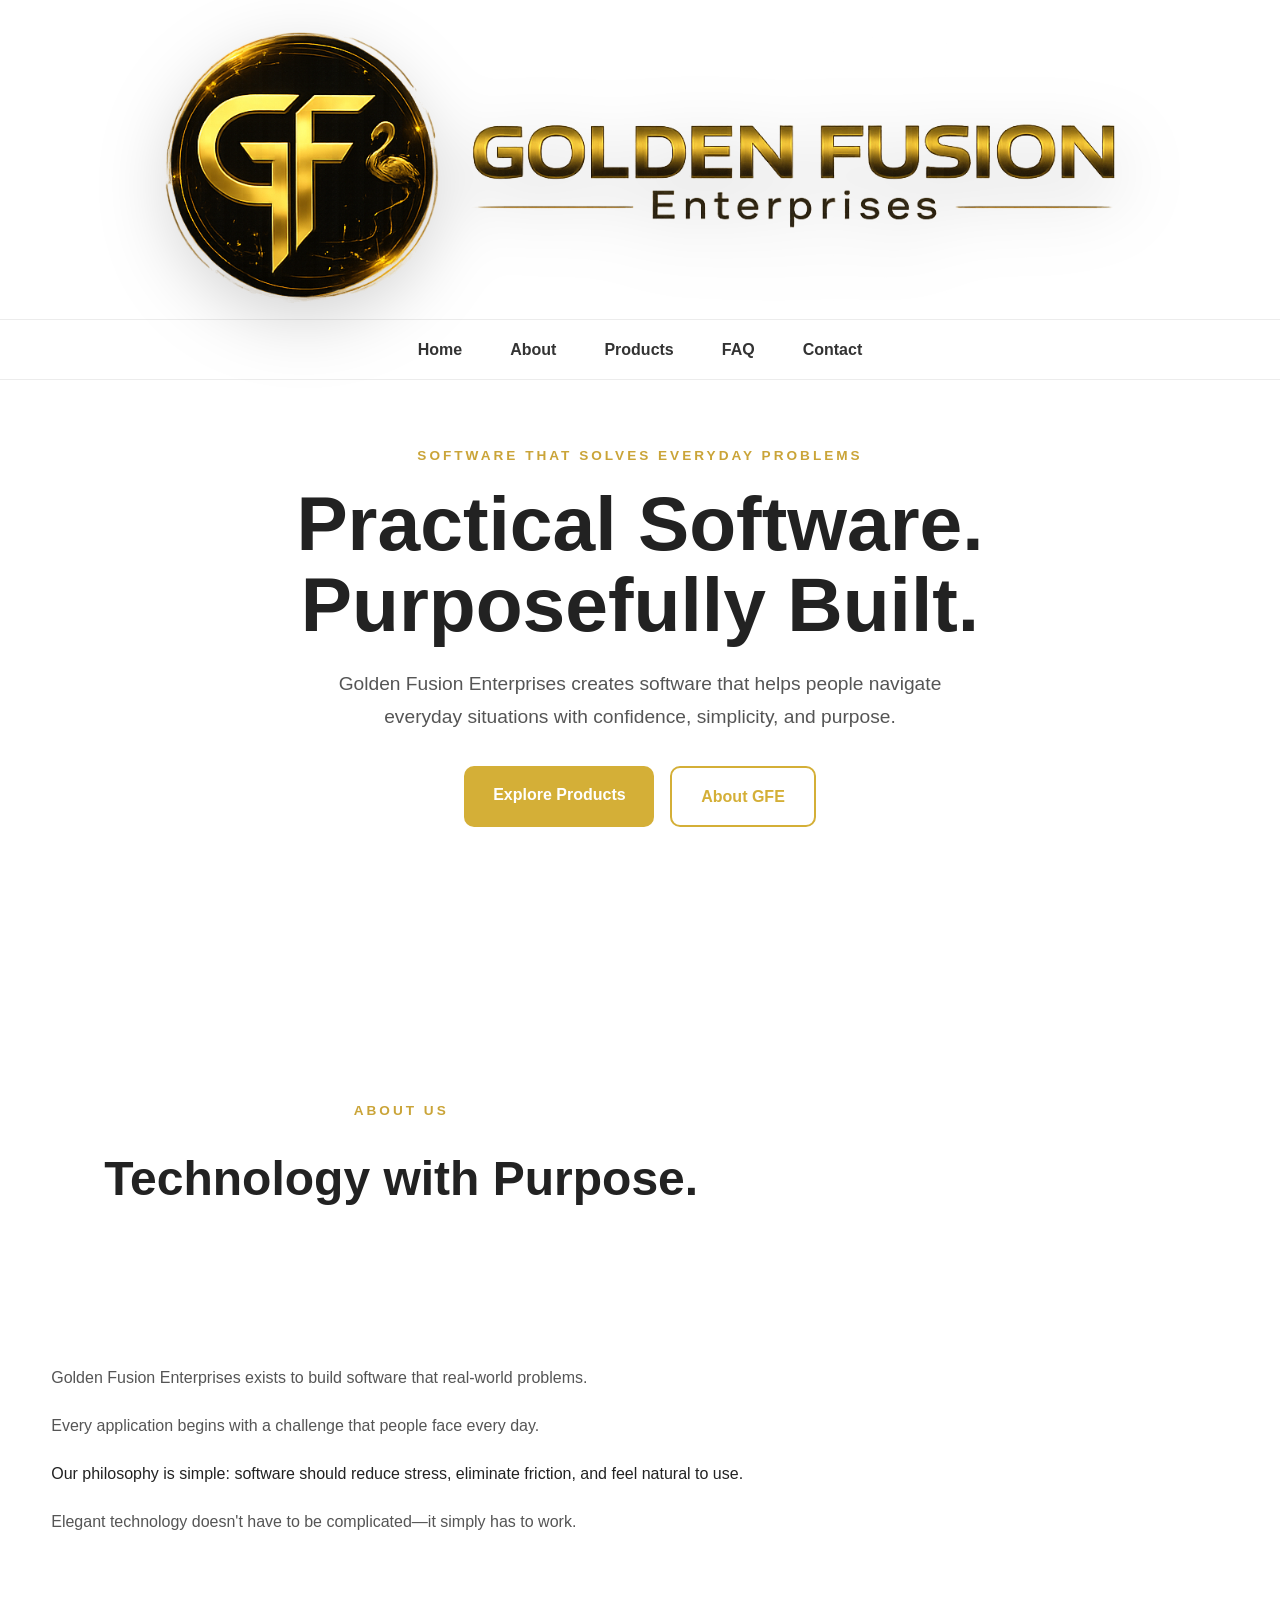
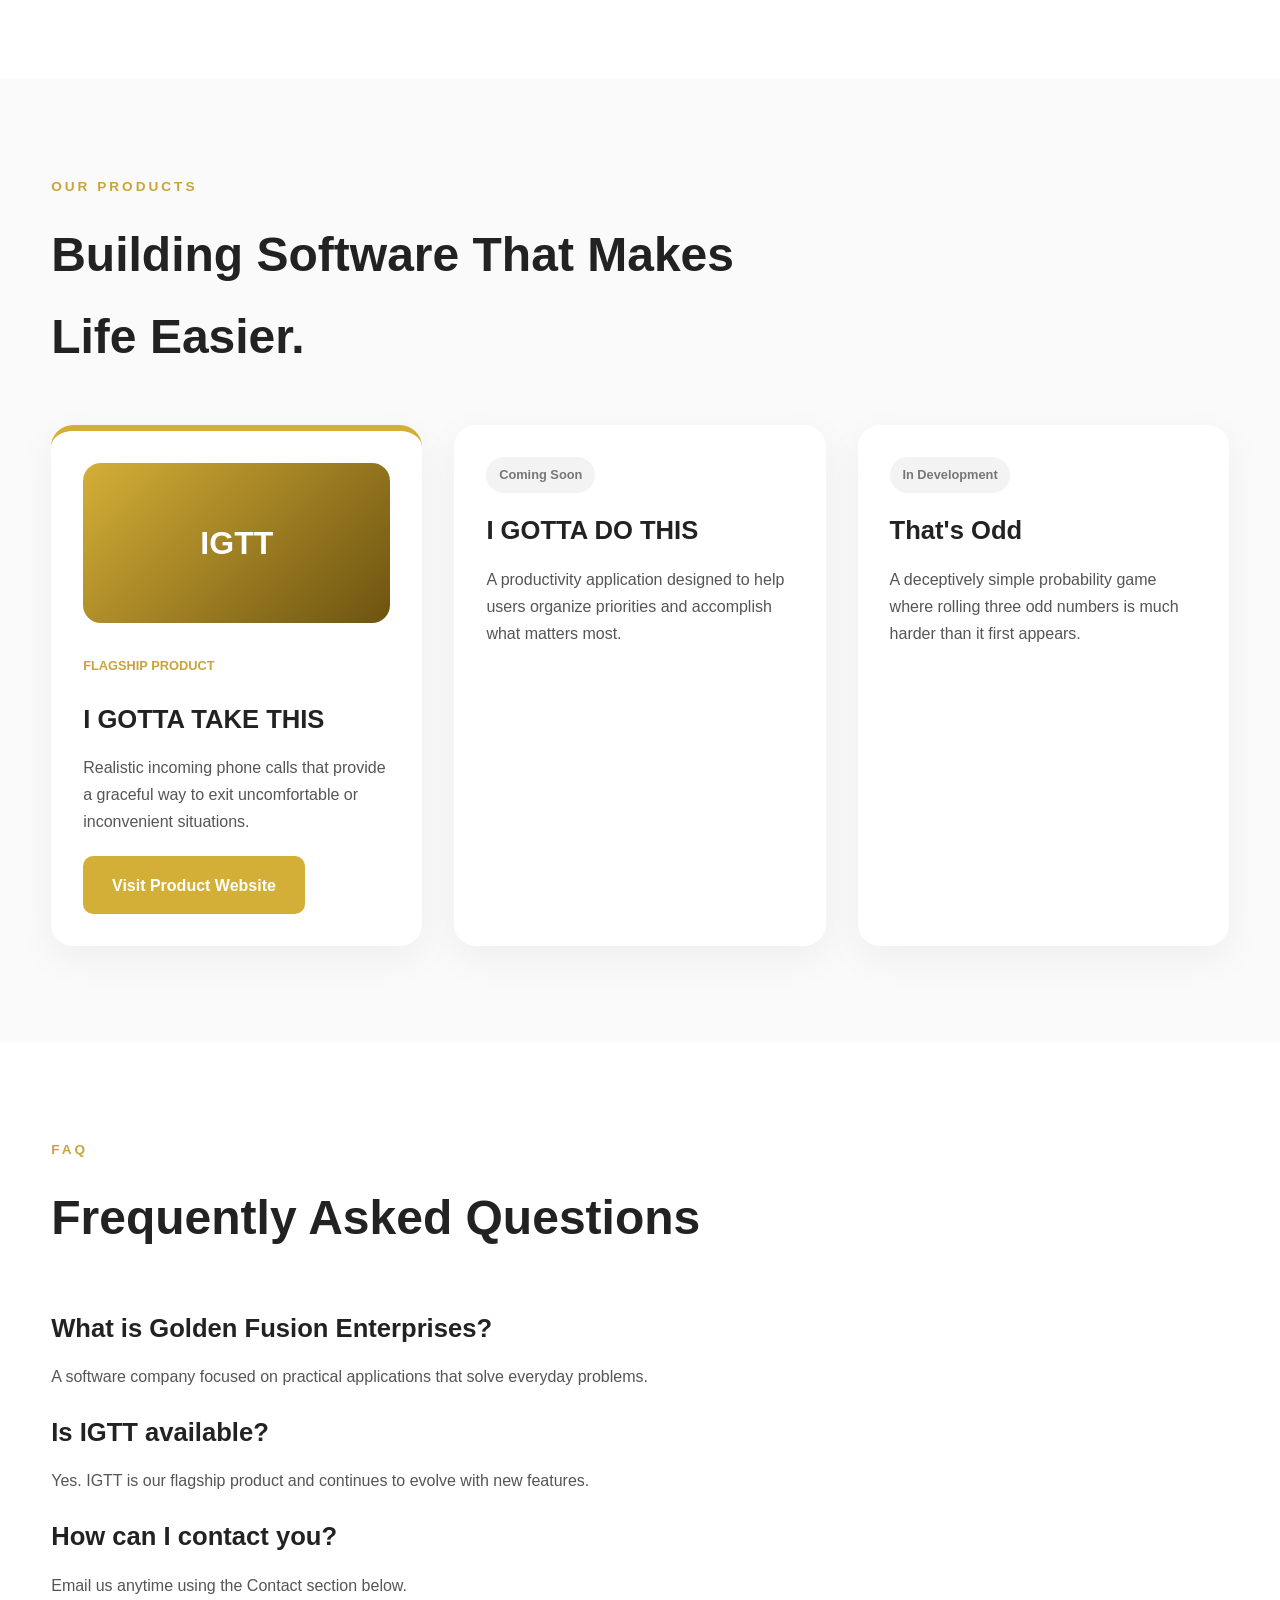
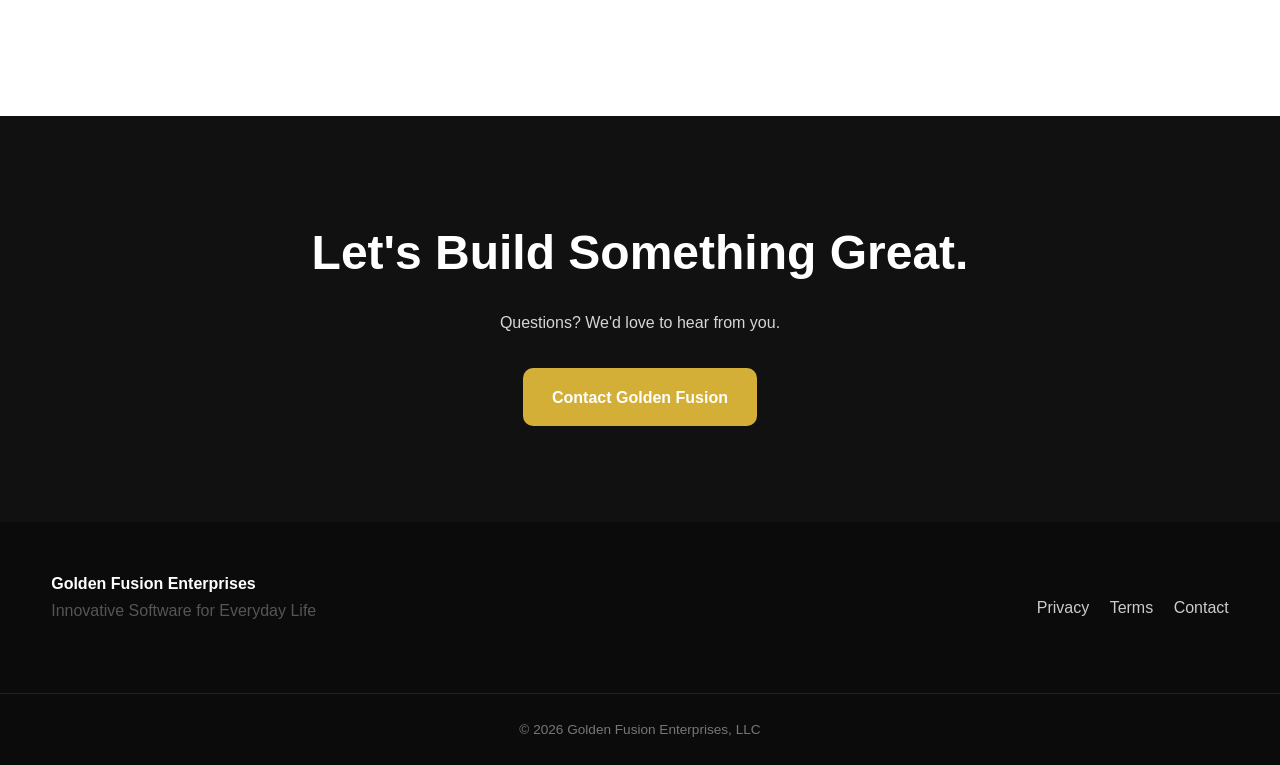
==== index.html @ a01418eb "Update index.html v2.0  2026 07 30" ====
<!DOCTYPE html>
<html lang="en">
<head>
<meta charset="UTF-8">
<meta name="viewport" content="width=device-width, initial-scale=1.0">
<meta name="description" content="Golden Fusion Enterprises develops practical software that solves everyday problems.">
<title>Golden Fusion Enterprises</title>
<link rel="stylesheet" href="styles.css">
</head>

<body>

<section class="hero">
    <div class="container">
        <div class="hero-image">
            <img src="assets/logos/gfe-logo-banner.png"
                 alt="Golden Fusion Enterprises"
                 class="hero-banner">
        </div>
    </div>
</section>

<header class="site-header">
    <div class="container nav-container">
        <nav>
            <ul>
                <li><a href="#">Home</a></li>
                <li><a href="#about">About</a></li>
                <li><a href="#products">Products</a></li>
                <li><a href="#faq">FAQ</a></li>
                <li><a href="#contact">Contact</a></li>
            </ul>
        </nav>
    </div>
</header>

<main>

<section class="intro">
    <div class="container">

        <p class="eyebrow">
            SOFTWARE THAT SOLVES EVERYDAY PROBLEMS
        </p>

        <h1>
            Practical Software.<br>
            Purposefully Built.
        </h1>

        <p class="hero-description">
            Golden Fusion Enterprises creates software that helps people
            navigate everyday situations with confidence, simplicity,
            and purpose.
        </p>

        <div class="hero-buttons">
            <a href="#products" class="button primary">
                Explore Products
            </a>

            <a href="#about" class="button secondary">
                About GFE
            </a>
        </div>

    </div>
</section>

<section id="about" class="section">
<div class="container">
<div class="section-heading">
<section id="about" class="section">
<div class="container">
<div class="section-heading centered">
<p class="section-label">
ABOUT US
</p>
<h2>
Technology with Purpose.
</h2>
</div>
<div class="about-text">
</div>
</div>
</section>
<p>
Golden Fusion Enterprises exists to build software that real-world problems.
</p>
<p> 
Every application begins with a challenge that people face every day.
</p>
Our philosophy is simple: software should reduce stress, eliminate friction, and feel natural to use.
</p>
<p>
Elegant technology doesn't have to be complicated—it simply has to work.
</p>
</div>
</div>
</div>
</section>

<section id="products" class="products">
<div class="container">

<div class="section-heading">
<p class="section-label">OUR PRODUCTS</p>
<h2>Building Software That Makes Life Easier.</h2>
</div>

<div class="product-grid">

<article class="product-card featured">

<div class="product-image">
IGTT
</div>

<p class="product-status">
Flagship Product
</p>

<h3>
I GOTTA TAKE THIS
</h3>

<p>
Realistic incoming phone calls that provide a graceful way to exit
uncomfortable or inconvenient situations.
</p>

<a href="https://igottatakethis.com"
   class="button primary">
Visit Product Website
</a>

</article>

<article class="product-card">

<div class="coming-soon">
Coming Soon
</div>

<h3>
I GOTTA DO THIS
</h3>

<p>
A productivity application designed to help users organize priorities
and accomplish what matters most.
</p>

</article>

<article class="product-card">

<div class="coming-soon">
In Development
</div>

<h3>
That's Odd
</h3>

<p>
A deceptively simple probability game where rolling three odd numbers
is much harder than it first appears.
</p>

</article>

</div>
</div>
</section>

<section id="faq" class="section">
<div class="container">

<div class="section-heading">
<p class="section-label">
FAQ
</p>

<h2>
Frequently Asked Questions
</h2>
</div>

<h3>
What is Golden Fusion Enterprises?
</h3>

<p>
A software company focused on practical applications that solve
everyday problems.
</p>

<h3>
Is IGTT available?
</h3>

<p>
Yes. IGTT is our flagship product and continues to evolve with
new features.
</p>

<h3>
How can I contact you?
</h3>

<p>
Email us anytime using the Contact section below.
</p>

</div>
</section>

<section id="contact" class="contact">
<div class="container">

<h2>
Let's Build Something Great.
</h2>

<p>
Questions? We'd love to hear from you.
</p>

<a class="button primary"
   href="mailto:bruce@goldenfusion.us">
Contact Golden Fusion
</a>

</div>
</section>

</main>

<footer>

<div class="container footer">

<div>
<strong>
Golden Fusion Enterprises
</strong>

<p>
Innovative Software for Everyday Life
</p>
</div>

<div>
<a href="#">Privacy</a>
<a href="#">Terms</a>
<a href="#contact">Contact</a>
</div>

</div>

<div class="copyright">
© <span id="year"></span> Golden Fusion Enterprises, LLC
</div>

</footer>

<script>
document.getElementById("year").textContent =
    new Date().getFullYear();
</script>

</body>
</html>
---- styles.css ----
/* ==========================================================
   Project Fusion V2
   Golden Fusion Enterprises
   styles.css
========================================================== */

/* ---------- Reset ---------- */

*{
    margin:0;
    padding:0;
    box-sizing:border-box;
}

html{
    scroll-behavior:smooth;
}

body{
    font-family:-apple-system,BlinkMacSystemFont,
    "Segoe UI",Roboto,Helvetica,Arial,sans-serif;
    color:#222;
    background:#fff;
    line-height:1.7;
}

/* ---------- Containers ---------- */

.container{
    width:min(1180px,92%);
    margin:auto;
}

/* ---------- Typography ---------- */

h1{
    font-size:clamp(3rem,6vw,5rem);
    line-height:1.05;
    font-weight:700;
    margin-bottom:1.5rem;
}

h2{
    font-size:clamp(2rem,4vw,3rem);
    margin-bottom:1rem;
}

h3{
    font-size:1.6rem;
    margin-bottom:.8rem;
}

p{
    color:#555;
    margin-bottom:1.3rem;
}

.section-label,
.eyebrow{
    text-transform:uppercase;
    letter-spacing:3px;
    color:#caa438;
    font-weight:700;
    margin-bottom:1rem;
    font-size:.85rem;
}

/* ---------- Header ---------- */

.site-header{
    background:#fff;
    border-top:1px solid #ececec;
    border-bottom:1px solid #ececec;
}

.nav-container{
    display:flex;
    justify-content:center;
    align-items:center;
    padding:1rem 0;
}

nav ul{
    display:flex;
    list-style:none;
    gap:3rem;
    justify-content:center;
    align-items:center;
}

nav a{
    text-decoration:none;
    color:#333;
    font-weight:600;
    transition:.25s;
}

nav a:hover{
    color:#d4af37;
}

/* ---------- Hero Banner ---------- */

.hero{
    padding:2rem 0 1rem;
    text-align:center;
    background:#fff;
}

.hero-image{
    display:flex;
    justify-content:center;
    align-items:center;
}

.hero-banner{
    width:100%;
    max-width:950px;
    height:auto;
    display:block;
    filter:drop-shadow(0 20px 35px rgba(0,0,0,.18));
}

/* ---------- Intro ---------- */

.intro{
    text-align:center;
    padding:4rem 0 5rem;
}

.intro .container{
    max-width:900px;
}

.hero-description{
    font-size:1.2rem;
    max-width:650px;
    margin:0 auto;
}

.hero-buttons{
    display:flex;
    justify-content:center;
    gap:1rem;
    margin-top:2rem;
    flex-wrap:wrap;
}

/* ---------- Buttons ---------- */

.button{
    display:inline-block;
    padding:.95rem 1.8rem;
    border-radius:10px;
    text-decoration:none;
    font-weight:700;
    transition:.25s;
}

.button.primary{
    background:#d4af37;
    color:white;
}

.button.primary:hover{
    background:#b99224;
    transform:translateY(-2px);
}

.button.secondary{
    border:2px solid #d4af37;
    color:#d4af37;
}

.button.secondary:hover{
    background:#d4af37;
    color:white;
}

/* ---------- Sections ---------- */

.section,
.products,
.contact{
    padding:6rem 0;
}

.section-heading{
    max-width:700px;
    margin-bottom:3rem;
}

/* ---------- About ---------- */
.section-heading.centered{
    text-align:center;
    margin:0 auto 3rem;
}
.about-text{
    max-width:950px;
    margin:0 auto;
}
.about-text p{
    font-size:1.15rem;
    line-height:2;
    text-align:left;
    color:#555;
}
/* ---------- Products ---------- */

.products{
    background:#fafafa;
}

.product-grid{
    display:grid;
    grid-template-columns:repeat(auto-fit,minmax(300px,1fr));
    gap:2rem;
}

.product-card{
    background:white;
    border-radius:22px;
    padding:2rem;
    box-shadow:0 12px 40px rgba(0,0,0,.05);
    transition:.3s;
}

.product-card:hover{
    transform:translateY(-8px);
    box-shadow:0 18px 45px rgba(0,0,0,.10);
}

.product-image{
    height:160px;
    background:linear-gradient(135deg,#d4af37,#6d5310);
    color:white;
    display:flex;
    justify-content:center;
    align-items:center;
    border-radius:18px;
    font-size:2rem;
    margin-bottom:2rem;
    font-weight:700;
}

.product-status{
    color:#caa438;
    font-weight:700;
    text-transform:uppercase;
    font-size:.8rem;
}

.coming-soon{
    display:inline-block;
    padding:.45rem .8rem;
    border-radius:999px;
    background:#f3f3f3;
    color:#777;
    margin-bottom:1rem;
    font-size:.8rem;
    font-weight:600;
}

.featured{
    border-top:6px solid #d4af37;
}

/* ---------- Contact ---------- */

.contact{
    text-align:center;
    background:#111;
    color:white;
}

.contact p{
    color:#d6d6d6;
    max-width:650px;
    margin:1rem auto 2rem;
}

/* ---------- Footer ---------- */

footer{
    background:#0b0b0b;
    color:white;
}

.footer{
    display:flex;
    justify-content:space-between;
    align-items:center;
    padding:3rem 0;
    flex-wrap:wrap;
    gap:2rem;
}

.footer a{
    color:#ccc;
    text-decoration:none;
    margin-left:1rem;
}

.footer a:hover{
    color:#d4af37;
}

.copyright{
    text-align:center;
    color:#777;
    padding:1.5rem;
    border-top:1px solid #222;
    font-size:.85rem;
}

/* ---------- Responsive ---------- */

@media (max-width:900px){

    .about-grid{
        grid-template-columns:1fr;
    }

    nav ul{
        flex-wrap:wrap;
        gap:1.25rem;
    }

    .intro{
        padding:3rem 0;
    }

    .footer{
        flex-direction:column;
        text-align:center;
    }

    .footer a{
        margin:.5rem;
    }

}
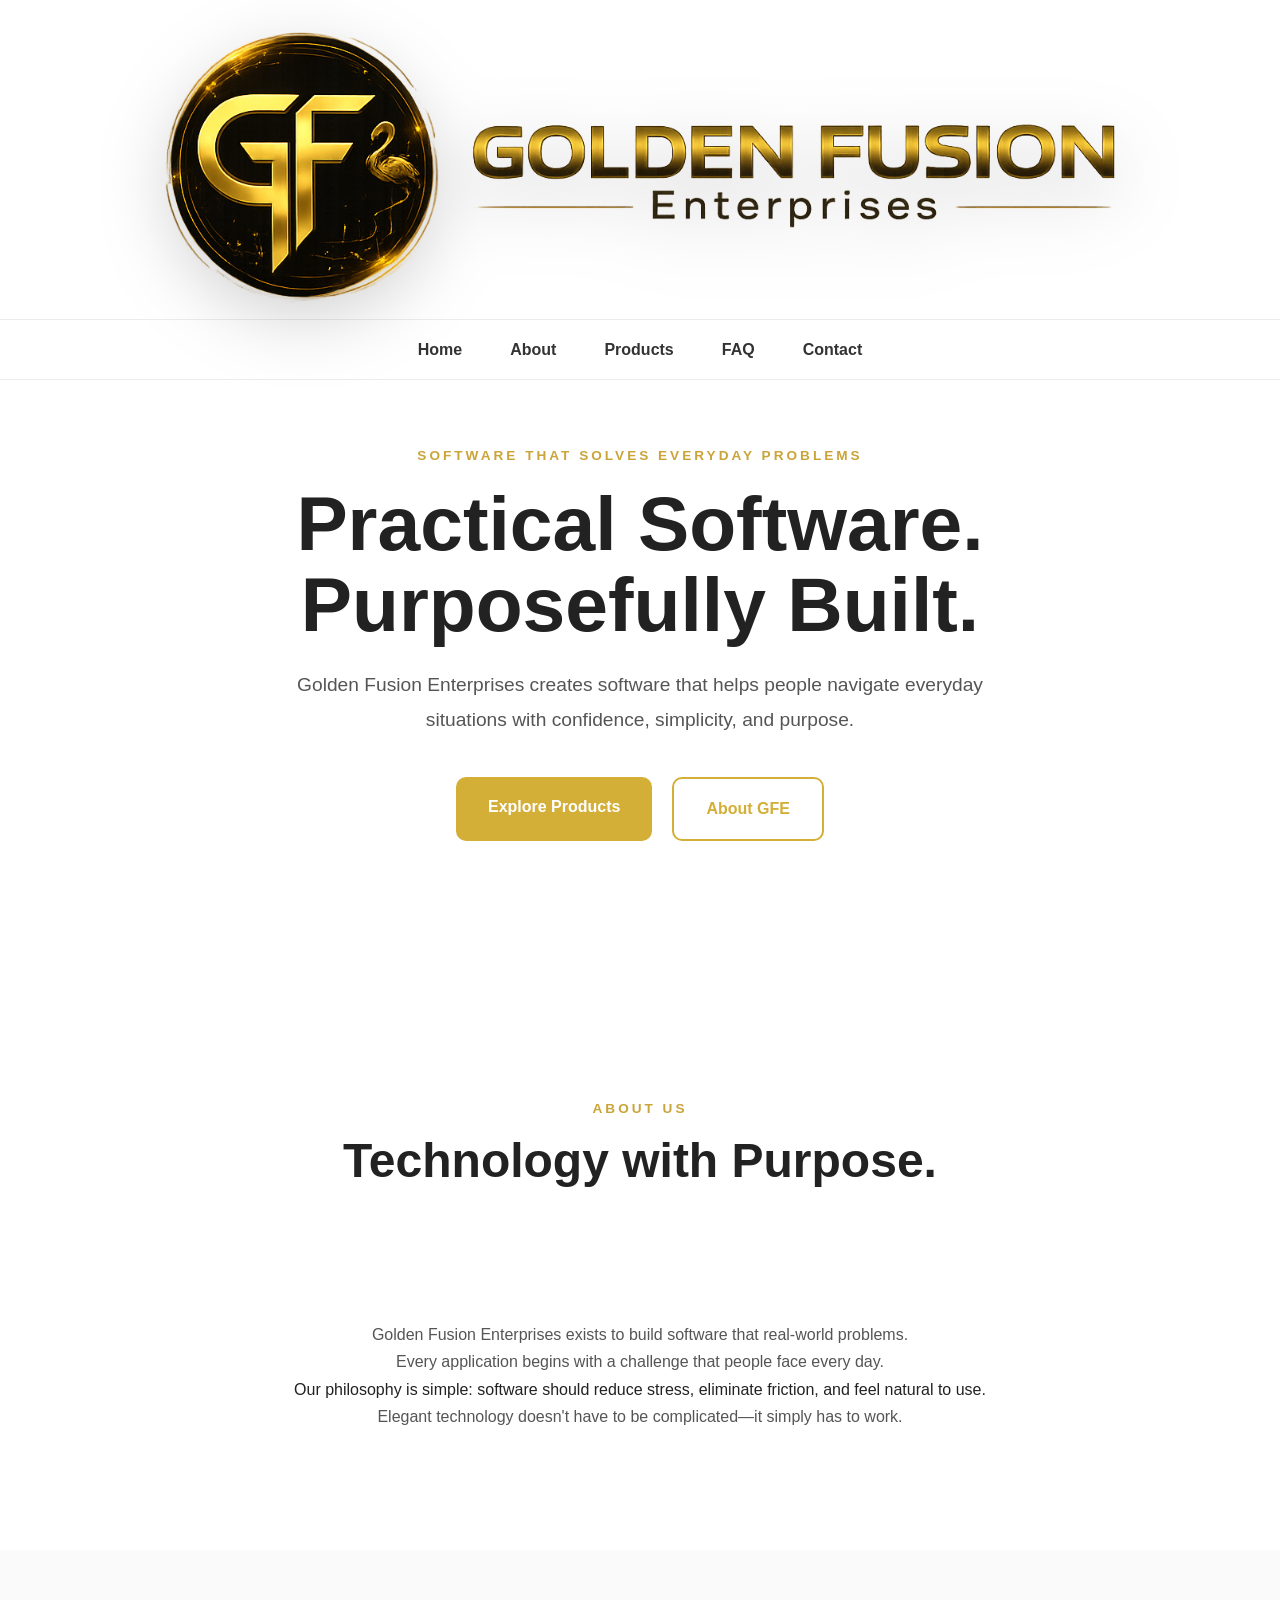
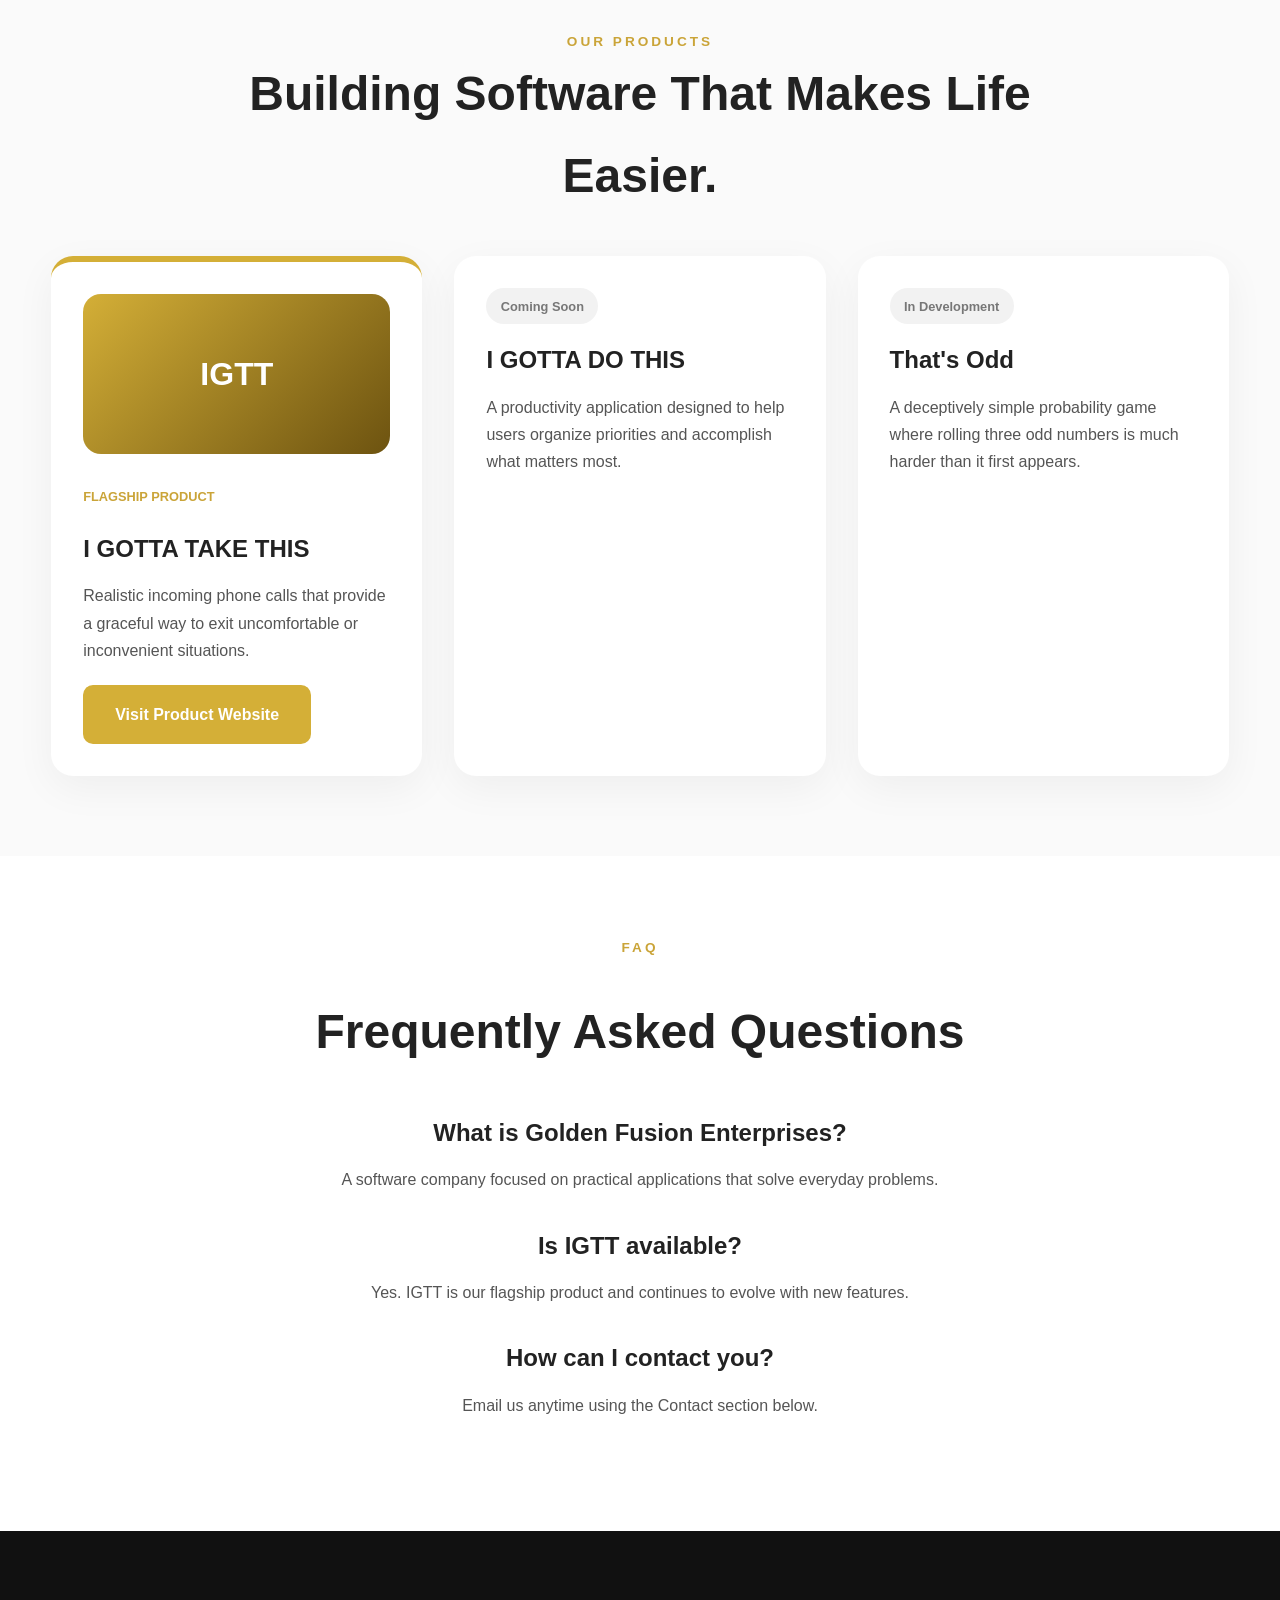
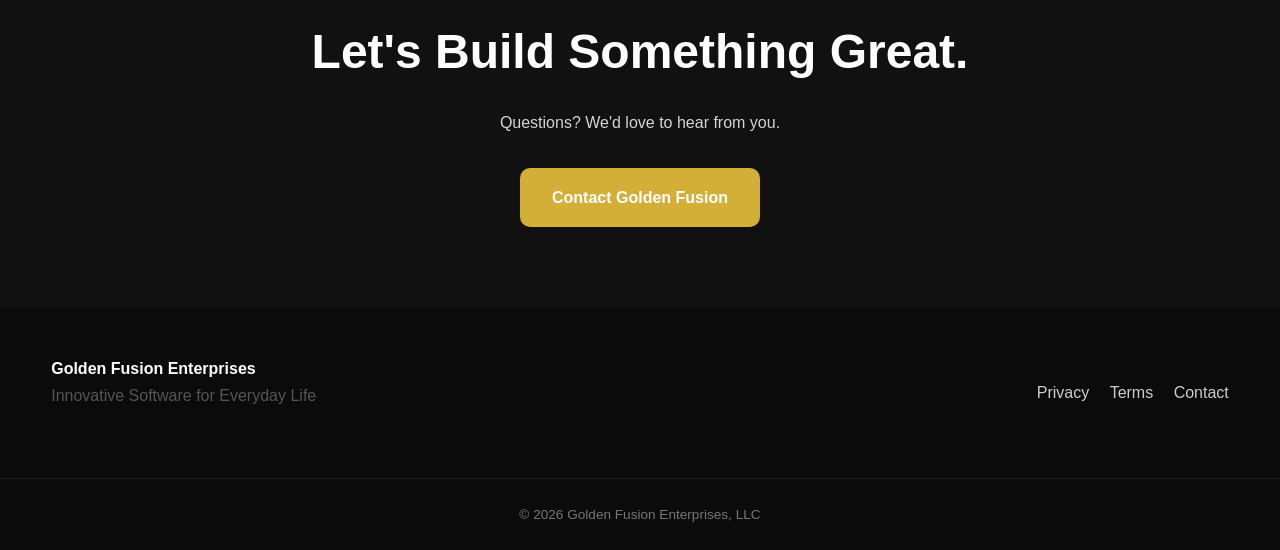
==== commit 426d6bf7: "Update index.html" ====
--- a/index.html
+++ b/index.html
@@ -7,7 +7,6 @@
 <title>Golden Fusion Enterprises</title>
 <link rel="stylesheet" href="styles.css">
 </head>
-
 <body>
 
 <section class="hero">
--- a/styles.css
+++ b/styles.css
@@ -1,5 +1,4 @@
 /* ==========================================================
-   Project Fusion V2
    Golden Fusion Enterprises
    styles.css
 ========================================================== */
@@ -19,16 +18,16 @@
 body{
     font-family:-apple-system,BlinkMacSystemFont,
     "Segoe UI",Roboto,Helvetica,Arial,sans-serif;
+    background:#fff;
     color:#222;
-    background:#fff;
     line-height:1.7;
 }
 
-/* ---------- Containers ---------- */
+/* ---------- Layout ---------- */
 
 .container{
     width:min(1180px,92%);
-    margin:auto;
+    margin:0 auto;
 }
 
 /* ---------- Typography ---------- */
@@ -46,7 +45,7 @@
 }
 
 h3{
-    font-size:1.6rem;
+    font-size:1.5rem;
     margin-bottom:.8rem;
 }
 
@@ -60,9 +59,9 @@
     text-transform:uppercase;
     letter-spacing:3px;
     color:#caa438;
+    font-size:.85rem;
     font-weight:700;
     margin-bottom:1rem;
-    font-size:.85rem;
 }
 
 /* ---------- Header ---------- */
@@ -82,10 +81,10 @@
 
 nav ul{
     display:flex;
+    justify-content:center;
+    align-items:center;
+    gap:3rem;
     list-style:none;
-    gap:3rem;
-    justify-content:center;
-    align-items:center;
 }
 
 nav a{
@@ -99,18 +98,17 @@
     color:#d4af37;
 }
 
-/* ---------- Hero Banner ---------- */
+/* ---------- Banner ---------- */
 
 .hero{
+    background:#fff;
+    text-align:center;
     padding:2rem 0 1rem;
-    text-align:center;
-    background:#fff;
 }
 
 .hero-image{
     display:flex;
     justify-content:center;
-    align-items:center;
 }
 
 .hero-banner{
@@ -125,7 +123,7 @@
 
 .intro{
     text-align:center;
-    padding:4rem 0 5rem;
+    padding:4rem 0 6rem;
 }
 
 .intro .container{
@@ -134,15 +132,16 @@
 
 .hero-description{
     font-size:1.2rem;
-    max-width:650px;
+    line-height:1.8;
+    max-width:700px;
     margin:0 auto;
 }
 
 .hero-buttons{
     display:flex;
     justify-content:center;
-    gap:1rem;
-    margin-top:2rem;
+    gap:1.25rem;
+    margin-top:2.5rem;
     flex-wrap:wrap;
 }
 
@@ -150,20 +149,20 @@
 
 .button{
     display:inline-block;
-    padding:.95rem 1.8rem;
+    padding:1rem 2rem;
     border-radius:10px;
     text-decoration:none;
     font-weight:700;
-    transition:.25s;
+    transition:.25s ease;
 }
 
 .button.primary{
     background:#d4af37;
-    color:white;
+    color:#fff;
 }
 
 .button.primary:hover{
-    background:#b99224;
+    background:#bb9727;
     transform:translateY(-2px);
 }
 
@@ -174,7 +173,7 @@
 
 .button.secondary:hover{
     background:#d4af37;
-    color:white;
+    color:#fff;
 }
 
 /* ---------- Sections ---------- */
@@ -182,123 +181,149 @@
 .section,
 .products,
 .contact{
-    padding:6rem 0;
+    padding:5rem 0;
 }
 
 .section-heading{
-    max-width:700px;
-    margin-bottom:3rem;
+    max-width:900px;
+    margin:0 auto 2.5rem;
+    text-align:center;
+}
+
+.section-heading p{
+    margin:0 auto;
 }
 
 /* ---------- About ---------- */
-.section-heading.centered{
-    text-align:center;
-    margin:0 auto 3rem;
-}
+
 .about-text{
-    max-width:950px;
-    margin:0 auto;
-}
+    max-width:900px;
+    margin:0 auto;
+}
+
 .about-text p{
+    text-align:center;
     font-size:1.15rem;
-    line-height:2;
-    text-align:left;
+    line-height:1.9;
     color:#555;
-}
+    margin:0 auto;
+}
+
 /* ---------- Products ---------- */
 
 .products{
     background:#fafafa;
 }
 
+.products .section-heading{
+    text-align:center;
+}
+
 .product-grid{
     display:grid;
-    grid-template-columns:repeat(auto-fit,minmax(300px,1fr));
+    grid-template-columns:repeat(auto-fit,minmax(320px,1fr));
     gap:2rem;
 }
 
 .product-card{
-    background:white;
+    background:#fff;
     border-radius:22px;
     padding:2rem;
     box-shadow:0 12px 40px rgba(0,0,0,.05);
-    transition:.3s;
+    transition:.3s ease;
+    text-align:left;
 }
 
 .product-card:hover{
     transform:translateY(-8px);
-    box-shadow:0 18px 45px rgba(0,0,0,.10);
+    box-shadow:0 20px 45px rgba(0,0,0,.10);
 }
 
 .product-image{
     height:160px;
+    display:flex;
+    justify-content:center;
+    align-items:center;
+    margin-bottom:2rem;
+    border-radius:18px;
     background:linear-gradient(135deg,#d4af37,#6d5310);
-    color:white;
-    display:flex;
-    justify-content:center;
-    align-items:center;
-    border-radius:18px;
+    color:#fff;
     font-size:2rem;
-    margin-bottom:2rem;
-    font-weight:700;
+    font-weight:700;
+}
+
+.featured{
+    border-top:6px solid #d4af37;
+}
+
+.coming-soon{
+    display:inline-block;
+    margin-bottom:1rem;
+    padding:.45rem .9rem;
+    border-radius:999px;
+    background:#f2f2f2;
+    color:#777;
+    font-size:.8rem;
+    font-weight:600;
 }
 
 .product-status{
     color:#caa438;
-    font-weight:700;
     text-transform:uppercase;
     font-size:.8rem;
-}
-
-.coming-soon{
-    display:inline-block;
-    padding:.45rem .8rem;
-    border-radius:999px;
-    background:#f3f3f3;
-    color:#777;
-    margin-bottom:1rem;
-    font-size:.8rem;
-    font-weight:600;
-}
-
-.featured{
-    border-top:6px solid #d4af37;
+    font-weight:700;
+}
+
+/* ---------- FAQ ---------- */
+
+#faq{
+    text-align:center;
+}
+
+#faq p{
+    max-width:900px;
+    margin:0 auto 2rem;
 }
 
 /* ---------- Contact ---------- */
 
 .contact{
-    text-align:center;
     background:#111;
-    color:white;
+    color:#fff;
+    text-align:center;
+}
+
+.contact .container{
+    max-width:900px;
 }
 
 .contact p{
-    color:#d6d6d6;
-    max-width:650px;
+    max-width:700px;
     margin:1rem auto 2rem;
+    color:#d5d5d5;
 }
 
 /* ---------- Footer ---------- */
 
 footer{
     background:#0b0b0b;
-    color:white;
+    color:#fff;
 }
 
 .footer{
     display:flex;
     justify-content:space-between;
     align-items:center;
-    padding:3rem 0;
     flex-wrap:wrap;
     gap:2rem;
+    padding:3rem 0;
 }
 
 .footer a{
+    text-decoration:none;
     color:#ccc;
-    text-decoration:none;
     margin-left:1rem;
+    transition:.25s;
 }
 
 .footer a:hover{
@@ -308,26 +333,35 @@
 .copyright{
     text-align:center;
     color:#777;
+    font-size:.85rem;
     padding:1.5rem;
     border-top:1px solid #222;
-    font-size:.85rem;
 }
 
 /* ---------- Responsive ---------- */
 
 @media (max-width:900px){
-
-    .about-grid{
-        grid-template-columns:1fr;
-    }
 
     nav ul{
         flex-wrap:wrap;
-        gap:1.25rem;
+        gap:1.5rem;
     }
 
     .intro{
-        padding:3rem 0;
+        padding:3rem 0 4rem;
+    }
+
+    .hero-description{
+        font-size:1.1rem;
+    }
+
+    .hero-buttons{
+        flex-direction:column;
+        align-items:center;
+    }
+
+    .product-grid{
+        grid-template-columns:1fr;
     }
 
     .footer{
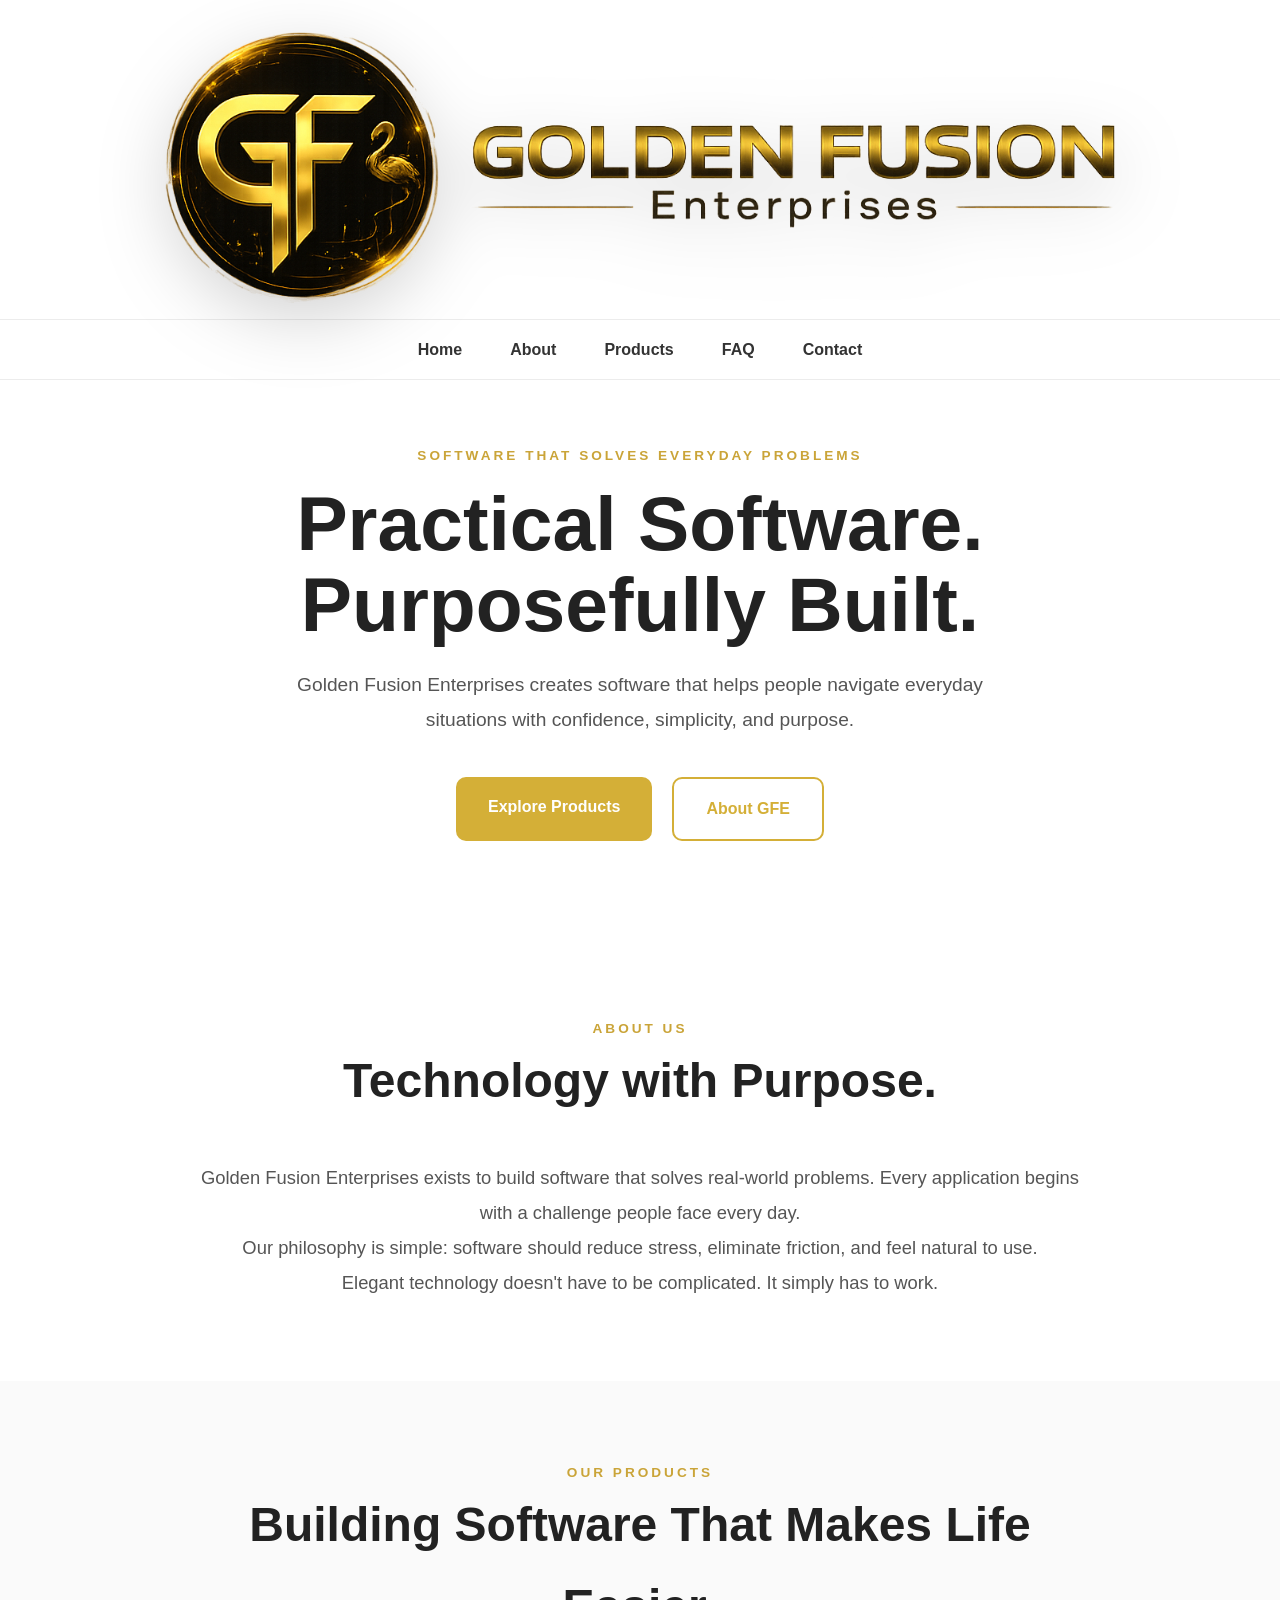
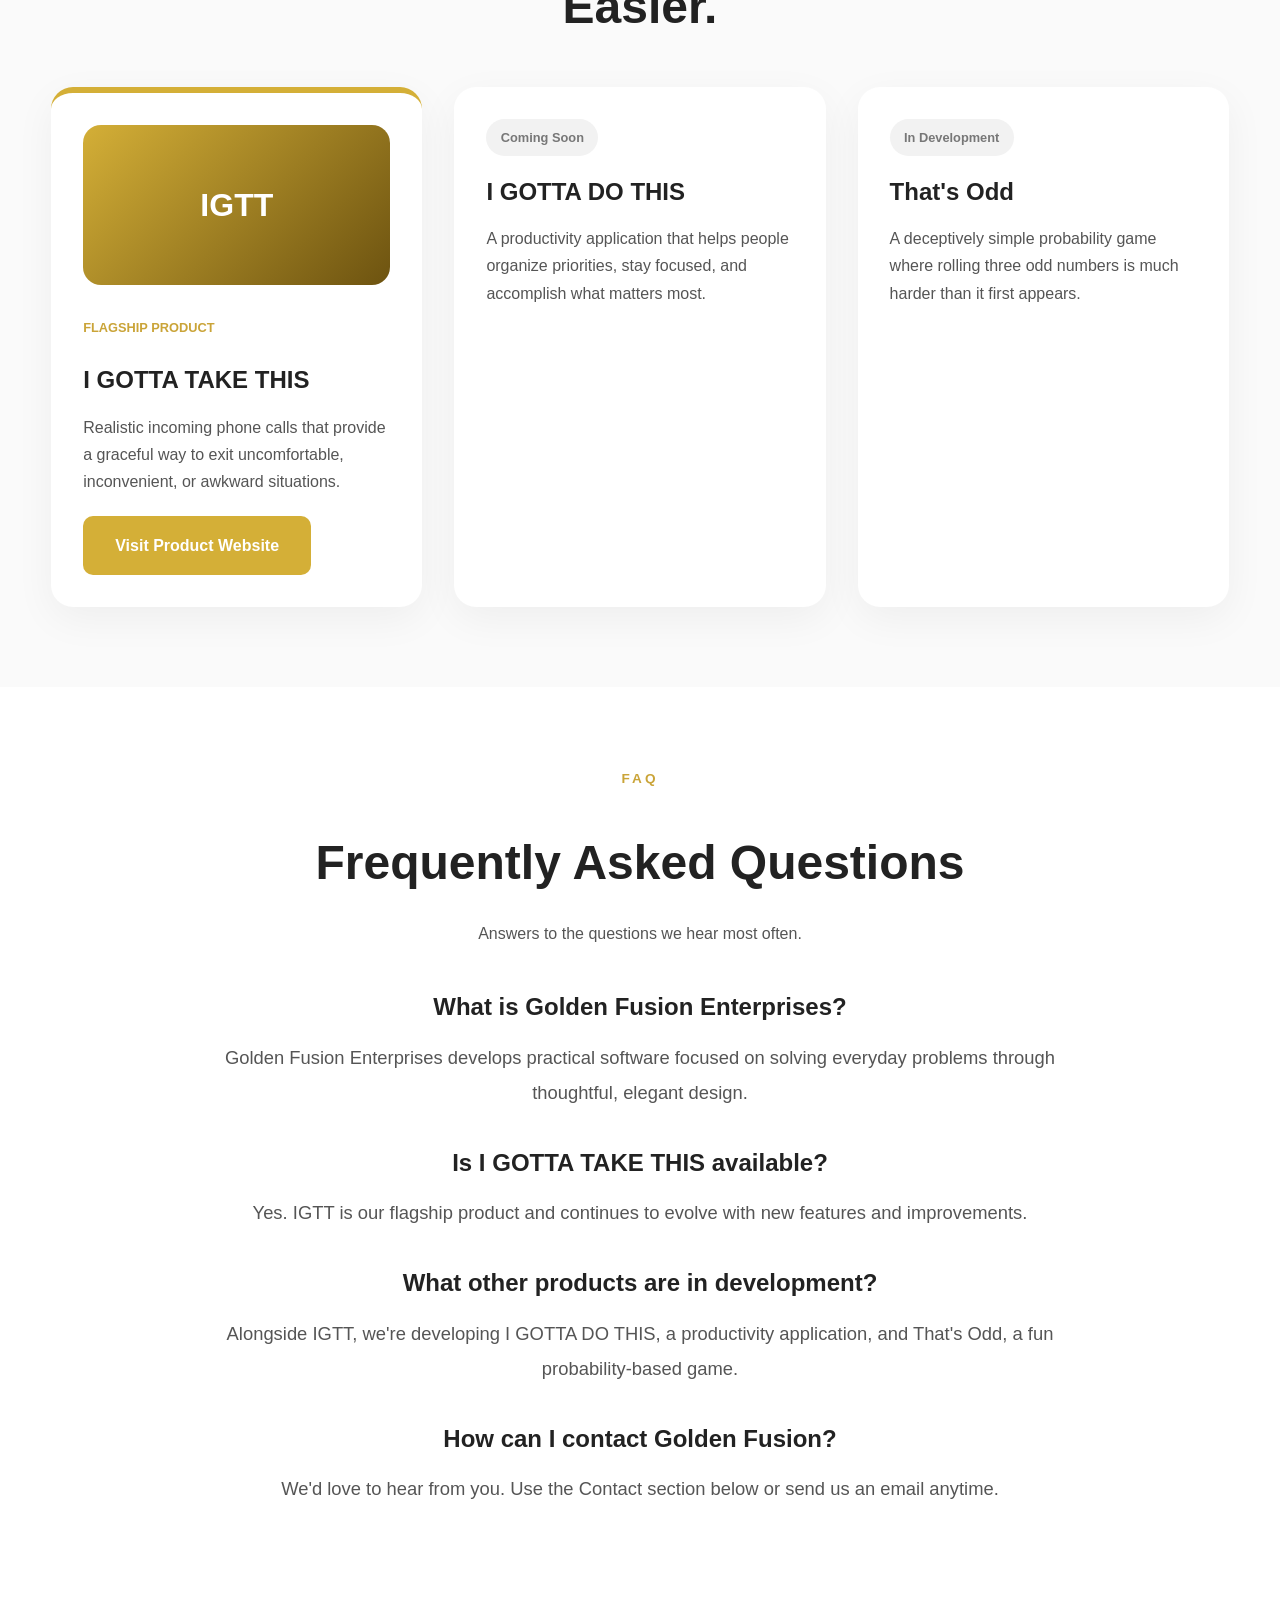
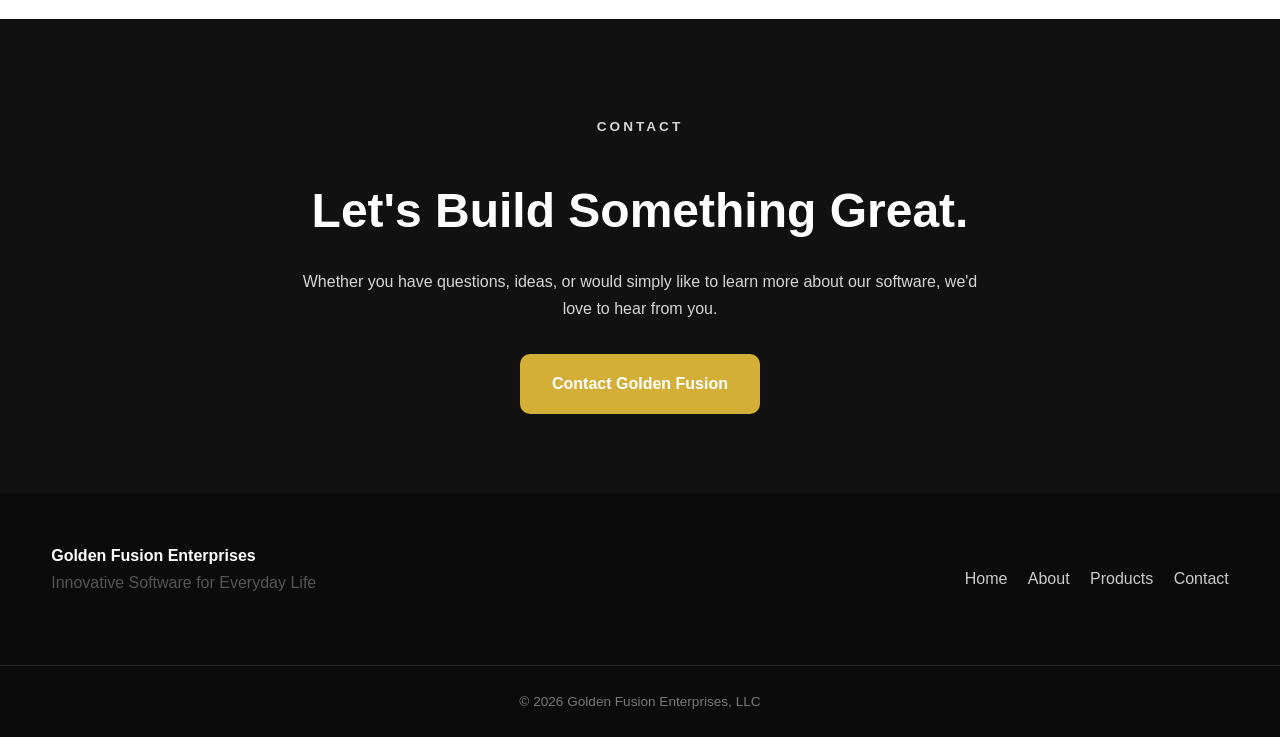
==== commit dc144d41: "Update index.html v2.0  2026 07 30" ====
--- a/index.html
+++ b/index.html
@@ -1,273 +1,405 @@
 <!DOCTYPE html>
 <html lang="en">
+
 <head>
-<meta charset="UTF-8">
-<meta name="viewport" content="width=device-width, initial-scale=1.0">
-<meta name="description" content="Golden Fusion Enterprises develops practical software that solves everyday problems.">
-<title>Golden Fusion Enterprises</title>
-<link rel="stylesheet" href="styles.css">
+    <meta charset="UTF-8">
+    <meta name="viewport" content="width=device-width, initial-scale=1.0">
+    <meta name="description"
+          content="Golden Fusion Enterprises develops practical software that solves everyday problems.">
+
+    <title>Golden Fusion Enterprises</title>
+
+    <link rel="stylesheet" href="styles.css">
 </head>
+
 <body>
 
-<section class="hero">
-    <div class="container">
-        <div class="hero-image">
-            <img src="assets/logos/gfe-logo-banner.png"
-                 alt="Golden Fusion Enterprises"
-                 class="hero-banner">
+    <!-- ======================================================
+         Banner
+    ======================================================= -->
+
+    <section class="hero">
+        <div class="container">
+
+            <div class="hero-image">
+                <img
+                    src="assets/logos/gfe-logo-banner.png"
+                    alt="Golden Fusion Enterprises"
+                    class="hero-banner">
+            </div>
+
         </div>
-    </div>
-</section>
-
-<header class="site-header">
-    <div class="container nav-container">
-        <nav>
-            <ul>
-                <li><a href="#">Home</a></li>
-                <li><a href="#about">About</a></li>
-                <li><a href="#products">Products</a></li>
-                <li><a href="#faq">FAQ</a></li>
-                <li><a href="#contact">Contact</a></li>
-            </ul>
-        </nav>
-    </div>
-</header>
-
-<main>
-
-<section class="intro">
-    <div class="container">
-
-        <p class="eyebrow">
-            SOFTWARE THAT SOLVES EVERYDAY PROBLEMS
-        </p>
-
-        <h1>
-            Practical Software.<br>
-            Purposefully Built.
-        </h1>
-
-        <p class="hero-description">
-            Golden Fusion Enterprises creates software that helps people
-            navigate everyday situations with confidence, simplicity,
-            and purpose.
-        </p>
-
-        <div class="hero-buttons">
-            <a href="#products" class="button primary">
-                Explore Products
-            </a>
-
-            <a href="#about" class="button secondary">
-                About GFE
-            </a>
+    </section>
+
+    <!-- ======================================================
+         Navigation
+    ======================================================= -->
+
+    <header class="site-header">
+
+        <div class="container nav-container">
+
+            <nav aria-label="Primary Navigation">
+
+                <ul>
+                    <li><a href="#">Home</a></li>
+                    <li><a href="#about">About</a></li>
+                    <li><a href="#products">Products</a></li>
+                    <li><a href="#faq">FAQ</a></li>
+                    <li><a href="#contact">Contact</a></li>
+                </ul>
+
+            </nav>
+
         </div>
 
-    </div>
-</section>
-
-<section id="about" class="section">
-<div class="container">
-<div class="section-heading">
-<section id="about" class="section">
-<div class="container">
-<div class="section-heading centered">
-<p class="section-label">
-ABOUT US
-</p>
-<h2>
-Technology with Purpose.
-</h2>
-</div>
-<div class="about-text">
-</div>
-</div>
-</section>
-<p>
-Golden Fusion Enterprises exists to build software that real-world problems.
-</p>
-<p> 
-Every application begins with a challenge that people face every day.
-</p>
-Our philosophy is simple: software should reduce stress, eliminate friction, and feel natural to use.
-</p>
-<p>
-Elegant technology doesn't have to be complicated—it simply has to work.
-</p>
-</div>
-</div>
-</div>
-</section>
-
-<section id="products" class="products">
-<div class="container">
-
-<div class="section-heading">
-<p class="section-label">OUR PRODUCTS</p>
-<h2>Building Software That Makes Life Easier.</h2>
-</div>
-
-<div class="product-grid">
-
-<article class="product-card featured">
-
-<div class="product-image">
-IGTT
-</div>
-
-<p class="product-status">
-Flagship Product
-</p>
-
-<h3>
-I GOTTA TAKE THIS
-</h3>
-
-<p>
-Realistic incoming phone calls that provide a graceful way to exit
-uncomfortable or inconvenient situations.
-</p>
-
-<a href="https://igottatakethis.com"
-   class="button primary">
-Visit Product Website
-</a>
-
-</article>
-
-<article class="product-card">
-
-<div class="coming-soon">
-Coming Soon
-</div>
-
-<h3>
-I GOTTA DO THIS
-</h3>
-
-<p>
-A productivity application designed to help users organize priorities
-and accomplish what matters most.
-</p>
-
-</article>
-
-<article class="product-card">
-
-<div class="coming-soon">
-In Development
-</div>
-
-<h3>
-That's Odd
-</h3>
-
-<p>
-A deceptively simple probability game where rolling three odd numbers
-is much harder than it first appears.
-</p>
-
-</article>
-
-</div>
-</div>
-</section>
-
-<section id="faq" class="section">
-<div class="container">
-
-<div class="section-heading">
-<p class="section-label">
-FAQ
-</p>
-
-<h2>
-Frequently Asked Questions
-</h2>
-</div>
-
-<h3>
-What is Golden Fusion Enterprises?
-</h3>
-
-<p>
-A software company focused on practical applications that solve
-everyday problems.
-</p>
-
-<h3>
-Is IGTT available?
-</h3>
-
-<p>
-Yes. IGTT is our flagship product and continues to evolve with
-new features.
-</p>
-
-<h3>
-How can I contact you?
-</h3>
-
-<p>
-Email us anytime using the Contact section below.
-</p>
-
-</div>
-</section>
-
-<section id="contact" class="contact">
-<div class="container">
-
-<h2>
-Let's Build Something Great.
-</h2>
-
-<p>
-Questions? We'd love to hear from you.
-</p>
-
-<a class="button primary"
-   href="mailto:bruce@goldenfusion.us">
-Contact Golden Fusion
-</a>
-
-</div>
-</section>
-
-</main>
-
-<footer>
-
-<div class="container footer">
-
-<div>
-<strong>
-Golden Fusion Enterprises
-</strong>
-
-<p>
-Innovative Software for Everyday Life
-</p>
-</div>
-
-<div>
-<a href="#">Privacy</a>
-<a href="#">Terms</a>
-<a href="#contact">Contact</a>
-</div>
-
-</div>
-
-<div class="copyright">
-© <span id="year"></span> Golden Fusion Enterprises, LLC
-</div>
-
-</footer>
-
-<script>
-document.getElementById("year").textContent =
-    new Date().getFullYear();
-</script>
+    </header>
+
+    <main>
+
+        <!-- ==================================================
+             Intro
+        =================================================== -->
+
+        <section class="intro">
+
+            <div class="container">
+
+                <p class="eyebrow">
+                    SOFTWARE THAT SOLVES EVERYDAY PROBLEMS
+                </p>
+
+                <h1>
+                    Practical Software.<br>
+                    Purposefully Built.
+                </h1>
+
+                <p class="hero-description">
+                    Golden Fusion Enterprises creates software that helps
+                    people navigate everyday situations with confidence,
+                    simplicity, and purpose.
+                </p>
+
+                <div class="hero-buttons">
+
+                    <a href="#products"
+                       class="button primary">
+                        Explore Products
+                    </a>
+
+                    <a href="#about"
+                       class="button secondary">
+                        About GFE
+                    </a>
+
+                </div>
+
+            </div>
+
+        </section>
+
+        <!-- ==================================================
+             About
+        =================================================== -->
+
+        <section id="about"
+                 class="section">
+
+            <div class="container">
+
+                <div class="section-heading">
+
+                    <p class="section-label">
+                        ABOUT US
+                    </p>
+
+                    <h2>
+                        Technology with Purpose.
+                    </h2>
+
+                </div>
+
+                <div class="about-text">
+
+                    <p>
+                        Golden Fusion Enterprises exists to build software
+                        that solves real-world problems. Every application
+                        begins with a challenge people face every day.
+                    </p>
+
+                    <p>
+                        Our philosophy is simple: software should reduce
+                        stress, eliminate friction, and feel natural to use.
+                    </p>
+
+                    <p>
+                        Elegant technology doesn't have to be complicated.
+                        It simply has to work.
+                    </p>
+
+                </div>
+
+            </div>
+
+        </section>
+
+        <!-- ==================================================
+             Products
+        =================================================== -->
+
+        <section id="products"
+                 class="products">
+
+            <div class="container">
+
+                <div class="section-heading">
+
+                    <p class="section-label">
+                        OUR PRODUCTS
+                    </p>
+
+                    <h2>
+                        Building Software That Makes Life Easier.
+                    </h2>
+
+                </div>
+
+                <div class="product-grid">
+
+                    <!-- IGTT -->
+
+                    <article class="product-card featured">
+
+                        <div class="product-image">
+                            IGTT
+                        </div>
+
+                        <p class="product-status">
+                            Flagship Product
+                        </p>
+
+                        <h3>
+                            I GOTTA TAKE THIS
+                        </h3>
+
+                        <p>
+                            Realistic incoming phone calls that provide a
+                            graceful way to exit uncomfortable,
+                            inconvenient, or awkward situations.
+                        </p>
+
+                        <a href="https://igottatakethis.com"
+                           class="button primary">
+                            Visit Product Website
+                        </a>
+
+                    </article>
+
+                    <!-- IGDT -->
+
+                    <article class="product-card">
+
+                        <div class="coming-soon">
+                            Coming Soon
+                        </div>
+
+                        <h3>
+                            I GOTTA DO THIS
+                        </h3>
+
+                        <p>
+                            A productivity application that helps people
+                            organize priorities, stay focused, and
+                            accomplish what matters most.
+                        </p>
+
+                    </article>
+
+                    <!-- That's Odd -->
+
+                    <article class="product-card">
+
+                        <div class="coming-soon">
+                            In Development
+                        </div>
+
+                        <h3>
+                            That's Odd
+                        </h3>
+
+                        <p>
+                            A deceptively simple probability game where
+                            rolling three odd numbers is much harder than
+                            it first appears.
+                        </p>
+
+                    </article>
+
+                </div>
+
+            </div>
+
+        </section>
+                <!-- ==================================================
+             FAQ
+        =================================================== -->
+
+        <section id="faq"
+                 class="section">
+
+            <div class="container">
+
+                <div class="section-heading">
+
+                    <p class="section-label">
+                        FAQ
+                    </p>
+
+                    <h2>
+                        Frequently Asked Questions
+                    </h2>
+
+                    <p>
+                        Answers to the questions we hear most often.
+                    </p>
+
+                </div>
+
+                <div class="about-text">
+
+                    <h3>
+                        What is Golden Fusion Enterprises?
+                    </h3>
+
+                    <p>
+                        Golden Fusion Enterprises develops practical software
+                        focused on solving everyday problems through thoughtful,
+                        elegant design.
+                    </p>
+
+                    <h3>
+                        Is I GOTTA TAKE THIS available?
+                    </h3>
+
+                    <p>
+                        Yes. IGTT is our flagship product and continues to
+                        evolve with new features and improvements.
+                    </p>
+
+                    <h3>
+                        What other products are in development?
+                    </h3>
+
+                    <p>
+                        Alongside IGTT, we're developing I GOTTA DO THIS, a
+                        productivity application, and That's Odd, a fun
+                        probability-based game.
+                    </p>
+
+                    <h3>
+                        How can I contact Golden Fusion?
+                    </h3>
+
+                    <p>
+                        We'd love to hear from you. Use the Contact section
+                        below or send us an email anytime.
+                    </p>
+
+                </div>
+
+            </div>
+
+        </section>
+
+        <!-- ==================================================
+             Contact
+        =================================================== -->
+
+        <section id="contact"
+                 class="contact">
+
+            <div class="container">
+
+                <p class="section-label">
+                    CONTACT
+                </p>
+
+                <h2>
+                    Let's Build Something Great.
+                </h2>
+
+                <p>
+                    Whether you have questions, ideas, or would simply like to
+                    learn more about our software, we'd love to hear from you.
+                </p>
+
+                <a href="mailto:bruce@goldenfusion.us"
+                   class="button primary">
+                    Contact Golden Fusion
+                </a>
+
+            </div>
+
+        </section>
+
+    </main>
+
+    <!-- ======================================================
+         Footer
+    ======================================================= -->
+
+    <footer>
+
+        <div class="container footer">
+
+            <div>
+
+                <strong>
+                    Golden Fusion Enterprises
+                </strong>
+
+                <p>
+                    Innovative Software for Everyday Life
+                </p>
+
+            </div>
+
+            <div>
+
+                <a href="#">
+                    Home
+                </a>
+
+                <a href="#about">
+                    About
+                </a>
+
+                <a href="#products">
+                    Products
+                </a>
+
+                <a href="#contact">
+                    Contact
+                </a>
+
+            </div>
+
+        </div>
+
+        <div class="copyright">
+            © <span id="year"></span>
+            Golden Fusion Enterprises, LLC
+        </div>
+
+    </footer>
+
+    <script>
+
+        document.getElementById("year").textContent =
+            new Date().getFullYear();
+
+    </script>
 
 </body>
+
 </html>
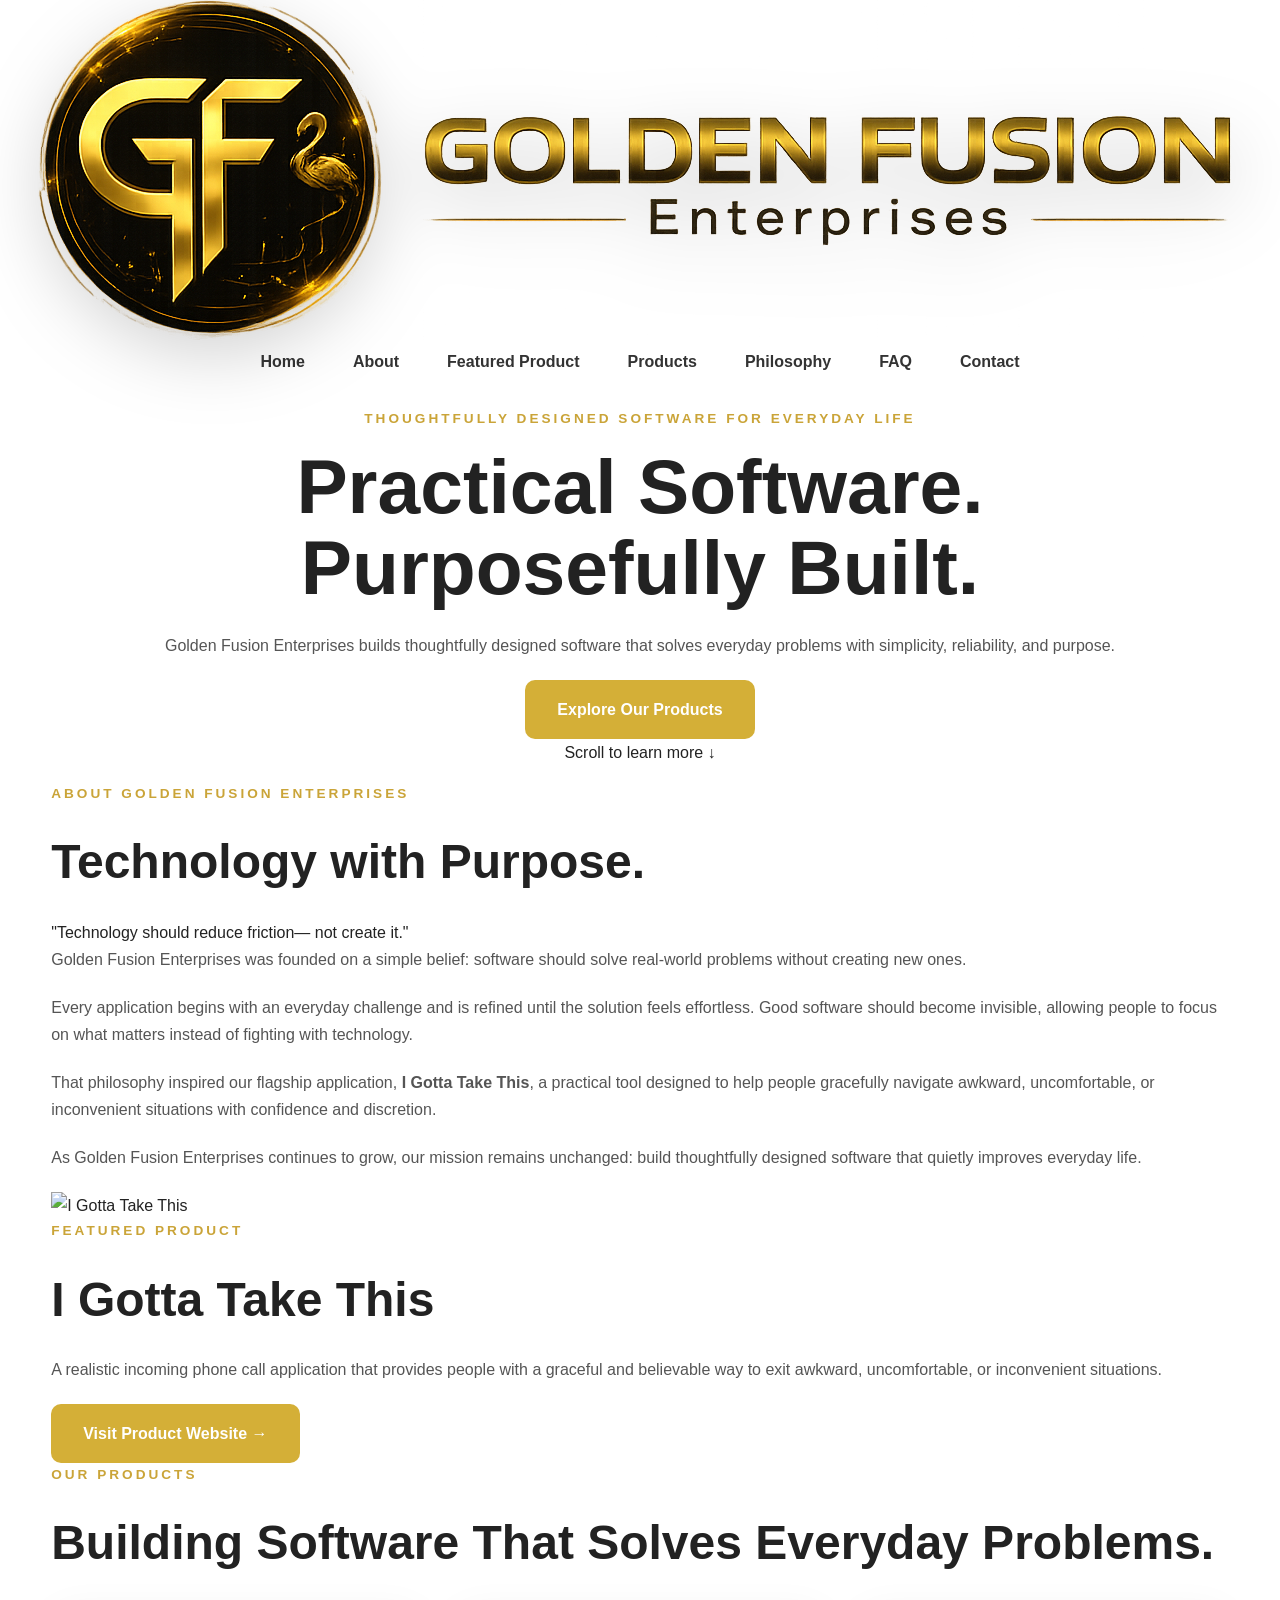
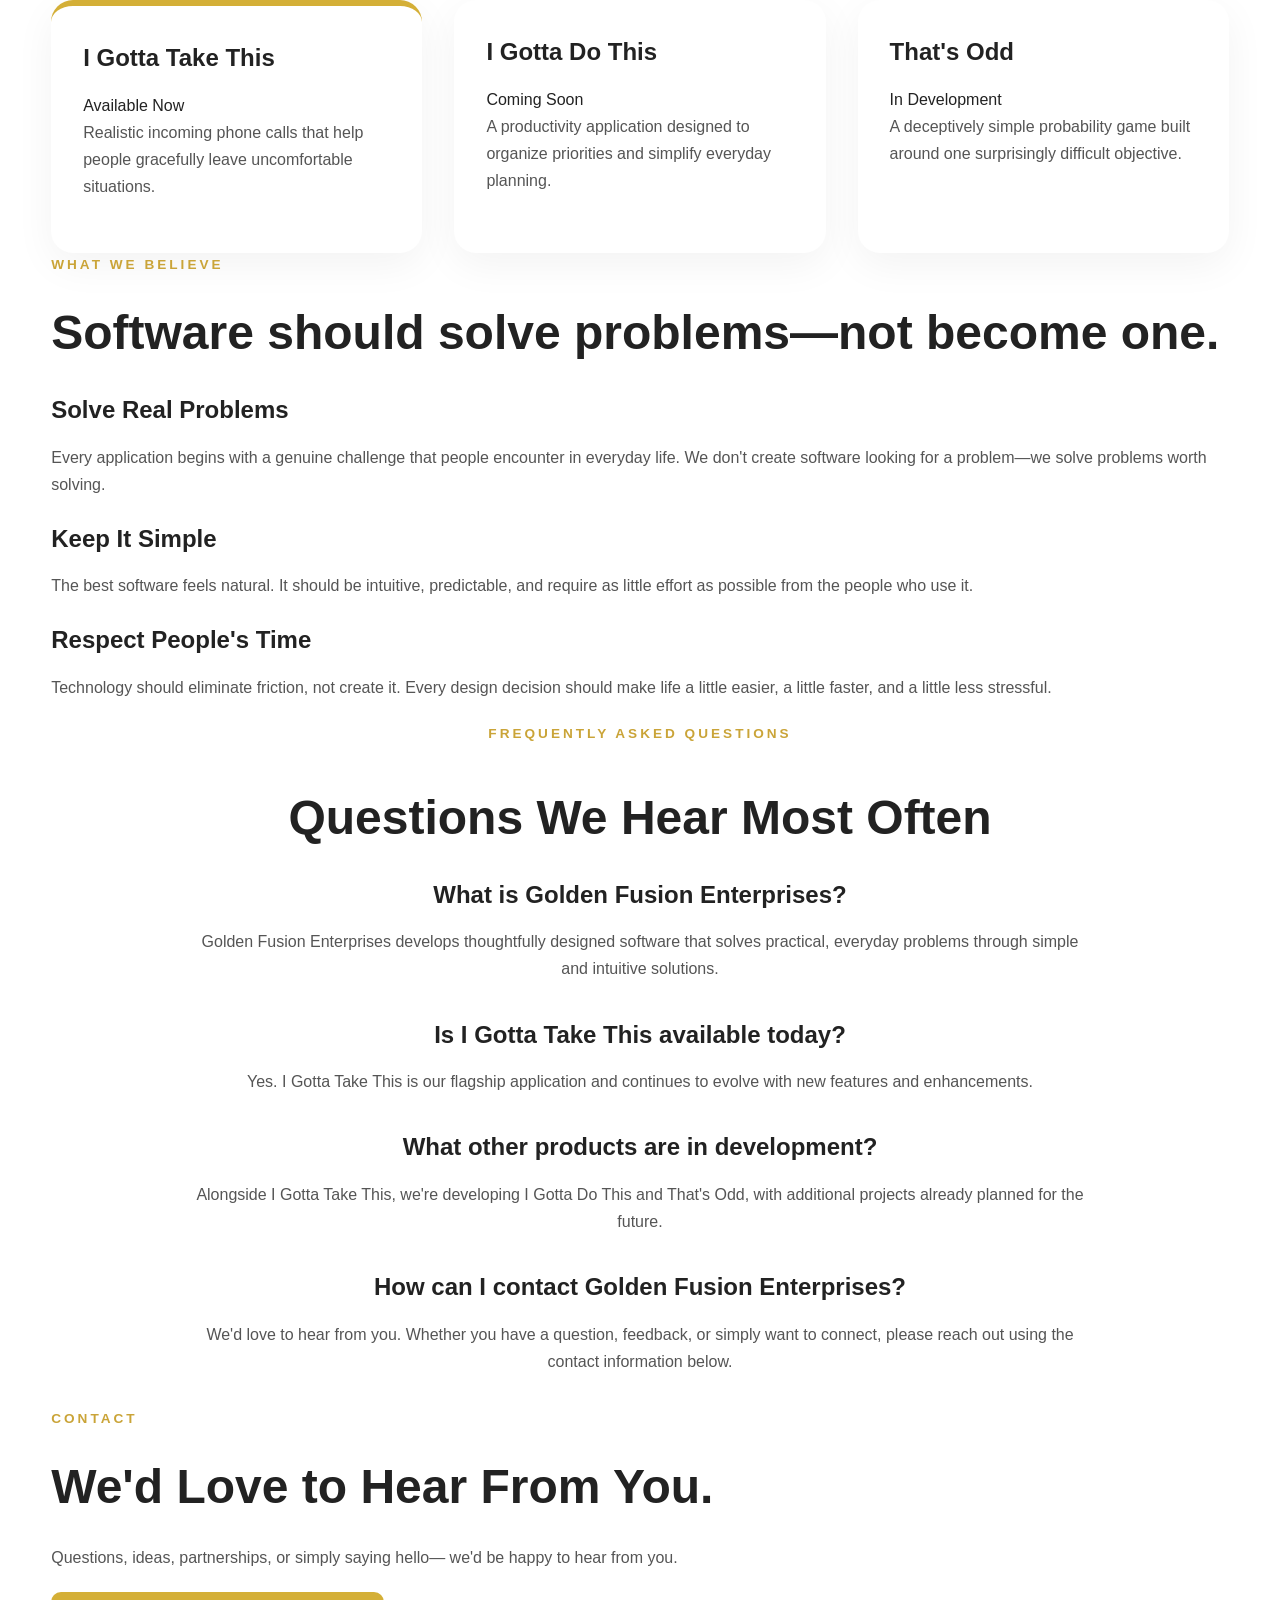
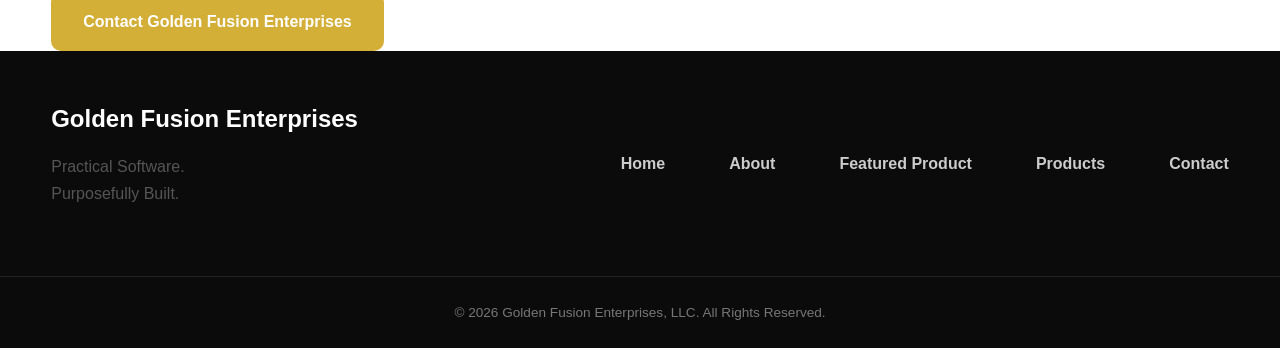
==== commit d81c9ccd: "Update index.html v 4.0   2026 07 30" ====
--- a/index.html
+++ b/index.html
@@ -2,403 +2,595 @@
 <html lang="en">
 
 <head>
+
     <meta charset="UTF-8">
-    <meta name="viewport" content="width=device-width, initial-scale=1.0">
+    <meta name="viewport"
+          content="width=device-width, initial-scale=1.0">
+
     <meta name="description"
-          content="Golden Fusion Enterprises develops practical software that solves everyday problems.">
-
-    <title>Golden Fusion Enterprises</title>
-
-    <link rel="stylesheet" href="styles.css">
+          content="Golden Fusion Enterprises builds thoughtfully designed software that solves everyday problems with simplicity, reliability, and purpose.">
+
+    <title>
+        Golden Fusion Enterprises
+    </title>
+
+    <link rel="stylesheet"
+          href="styles.css">
+
 </head>
 
 <body>
 
-    <!-- ======================================================
-         Banner
-    ======================================================= -->
-
-    <section class="hero">
-        <div class="container">
-
-            <div class="hero-image">
-                <img
-                    src="assets/logos/gfe-logo-banner.png"
-                    alt="Golden Fusion Enterprises"
-                    class="hero-banner">
-            </div>
+<!-- ==========================================================
+     HERO BANNER
+=========================================================== -->
+
+<section class="hero-banner">
+
+    <div class="container">
+
+        <img src="assets/logos/gfe-logo-banner.png"
+             alt="Golden Fusion Enterprises"
+             class="company-banner">
+
+    </div>
+
+</section>
+
+<!-- ==========================================================
+     NAVIGATION
+=========================================================== -->
+
+<header>
+
+    <div class="container navigation">
+
+        <nav aria-label="Primary Navigation">
+
+            <ul>
+
+                <li><a href="#">Home</a></li>
+
+                <li><a href="#about">
+                    About
+                </a></li>
+
+                <li><a href="#featured-product">
+                    Featured Product
+                </a></li>
+
+                <li><a href="#products">
+                    Products
+                </a></li>
+
+                <li><a href="#philosophy">
+                    Philosophy
+                </a></li>
+
+                <li><a href="#faq">
+                    FAQ
+                </a></li>
+
+                <li><a href="#contact">
+                    Contact
+                </a></li>
+
+            </ul>
+
+        </nav>
+
+    </div>
+
+</header>
+
+<main>
+
+<!-- ==========================================================
+     HERO
+=========================================================== -->
+
+<section class="hero">
+
+    <div class="container narrow">
+
+        <p class="eyebrow">
+            THOUGHTFULLY DESIGNED SOFTWARE FOR EVERYDAY LIFE
+        </p>
+
+        <h1>
+
+            Practical Software.<br>
+            Purposefully Built.
+
+        </h1>
+
+        <p class="hero-text">
+
+            Golden Fusion Enterprises builds thoughtfully designed software
+            that solves everyday problems with simplicity, reliability,
+            and purpose.
+
+        </p>
+
+        <a href="#products"
+           class="button primary">
+
+            Explore Our Products
+
+        </a>
+
+        <div class="scroll-indicator">
+
+            Scroll to learn more ↓
 
         </div>
-    </section>
-
-    <!-- ======================================================
-         Navigation
-    ======================================================= -->
-
-    <header class="site-header">
-
-        <div class="container nav-container">
-
-            <nav aria-label="Primary Navigation">
-
-                <ul>
-                    <li><a href="#">Home</a></li>
-                    <li><a href="#about">About</a></li>
-                    <li><a href="#products">Products</a></li>
-                    <li><a href="#faq">FAQ</a></li>
-                    <li><a href="#contact">Contact</a></li>
-                </ul>
-
-            </nav>
+
+    </div>
+
+</section>
+
+<!-- ==========================================================
+     ABOUT
+=========================================================== -->
+
+<section id="about">
+
+    <div class="container narrow">
+
+        <div class="accent-line"></div>
+
+        <p class="section-label">
+            ABOUT GOLDEN FUSION ENTERPRISES
+        </p>
+
+        <h2>
+
+            Technology with Purpose.
+
+        </h2>
+
+        <blockquote>
+
+            "Technology should reduce friction—
+            not create it."
+
+        </blockquote>
+
+        <p>
+
+            Golden Fusion Enterprises was founded on a simple belief:
+            software should solve real-world problems without creating
+            new ones.
+
+        </p>
+
+        <p>
+
+            Every application begins with an everyday challenge and is
+            refined until the solution feels effortless. Good software
+            should become invisible, allowing people to focus on what
+            matters instead of fighting with technology.
+
+        </p>
+
+        <p>
+
+            That philosophy inspired our flagship application,
+            <strong>I Gotta Take This</strong>, a practical tool designed
+            to help people gracefully navigate awkward, uncomfortable,
+            or inconvenient situations with confidence and discretion.
+
+        </p>
+
+        <p>
+
+            As Golden Fusion Enterprises continues to grow, our mission
+            remains unchanged: build thoughtfully designed software that
+            quietly improves everyday life.
+
+        </p>
+
+        <div class="featured-logo">
+
+            <img src="assets/logos/igtt-logo.png"
+                 alt="I Gotta Take This">
 
         </div>
 
-    </header>
-
-    <main>
-
-        <!-- ==================================================
-             Intro
-        =================================================== -->
-
-        <section class="intro">
-
-            <div class="container">
-
-                <p class="eyebrow">
-                    SOFTWARE THAT SOLVES EVERYDAY PROBLEMS
-                </p>
-
-                <h1>
-                    Practical Software.<br>
-                    Purposefully Built.
-                </h1>
-
-                <p class="hero-description">
-                    Golden Fusion Enterprises creates software that helps
-                    people navigate everyday situations with confidence,
-                    simplicity, and purpose.
-                </p>
-
-                <div class="hero-buttons">
-
-                    <a href="#products"
-                       class="button primary">
-                        Explore Products
-                    </a>
-
-                    <a href="#about"
-                       class="button secondary">
-                        About GFE
-                    </a>
-
-                </div>
-
-            </div>
-
-        </section>
-
-        <!-- ==================================================
-             About
-        =================================================== -->
-
-        <section id="about"
-                 class="section">
-
-            <div class="container">
-
-                <div class="section-heading">
-
-                    <p class="section-label">
-                        ABOUT US
-                    </p>
-
-                    <h2>
-                        Technology with Purpose.
-                    </h2>
-
-                </div>
-
-                <div class="about-text">
-
-                    <p>
-                        Golden Fusion Enterprises exists to build software
-                        that solves real-world problems. Every application
-                        begins with a challenge people face every day.
-                    </p>
-
-                    <p>
-                        Our philosophy is simple: software should reduce
-                        stress, eliminate friction, and feel natural to use.
-                    </p>
-
-                    <p>
-                        Elegant technology doesn't have to be complicated.
-                        It simply has to work.
-                    </p>
-
-                </div>
-
-            </div>
-
-        </section>
-
-        <!-- ==================================================
-             Products
-        =================================================== -->
-
-        <section id="products"
-                 class="products">
-
-            <div class="container">
-
-                <div class="section-heading">
-
-                    <p class="section-label">
-                        OUR PRODUCTS
-                    </p>
-
-                    <h2>
-                        Building Software That Makes Life Easier.
-                    </h2>
-
-                </div>
-
-                <div class="product-grid">
-
-                    <!-- IGTT -->
-
-                    <article class="product-card featured">
-
-                        <div class="product-image">
-                            IGTT
-                        </div>
-
-                        <p class="product-status">
-                            Flagship Product
-                        </p>
-
-                        <h3>
-                            I GOTTA TAKE THIS
-                        </h3>
-
-                        <p>
-                            Realistic incoming phone calls that provide a
-                            graceful way to exit uncomfortable,
-                            inconvenient, or awkward situations.
-                        </p>
-
-                        <a href="https://igottatakethis.com"
-                           class="button primary">
-                            Visit Product Website
-                        </a>
-
-                    </article>
-
-                    <!-- IGDT -->
-
-                    <article class="product-card">
-
-                        <div class="coming-soon">
-                            Coming Soon
-                        </div>
-
-                        <h3>
-                            I GOTTA DO THIS
-                        </h3>
-
-                        <p>
-                            A productivity application that helps people
-                            organize priorities, stay focused, and
-                            accomplish what matters most.
-                        </p>
-
-                    </article>
-
-                    <!-- That's Odd -->
-
-                    <article class="product-card">
-
-                        <div class="coming-soon">
-                            In Development
-                        </div>
-
-                        <h3>
-                            That's Odd
-                        </h3>
-
-                        <p>
-                            A deceptively simple probability game where
-                            rolling three odd numbers is much harder than
-                            it first appears.
-                        </p>
-
-                    </article>
-
-                </div>
-
-            </div>
-
-        </section>
-                <!-- ==================================================
-             FAQ
-        =================================================== -->
-
-        <section id="faq"
-                 class="section">
-
-            <div class="container">
-
-                <div class="section-heading">
-
-                    <p class="section-label">
-                        FAQ
-                    </p>
-
-                    <h2>
-                        Frequently Asked Questions
-                    </h2>
-
-                    <p>
-                        Answers to the questions we hear most often.
-                    </p>
-
-                </div>
-
-                <div class="about-text">
-
-                    <h3>
-                        What is Golden Fusion Enterprises?
-                    </h3>
-
-                    <p>
-                        Golden Fusion Enterprises develops practical software
-                        focused on solving everyday problems through thoughtful,
-                        elegant design.
-                    </p>
-
-                    <h3>
-                        Is I GOTTA TAKE THIS available?
-                    </h3>
-
-                    <p>
-                        Yes. IGTT is our flagship product and continues to
-                        evolve with new features and improvements.
-                    </p>
-
-                    <h3>
-                        What other products are in development?
-                    </h3>
-
-                    <p>
-                        Alongside IGTT, we're developing I GOTTA DO THIS, a
-                        productivity application, and That's Odd, a fun
-                        probability-based game.
-                    </p>
-
-                    <h3>
-                        How can I contact Golden Fusion?
-                    </h3>
-
-                    <p>
-                        We'd love to hear from you. Use the Contact section
-                        below or send us an email anytime.
-                    </p>
-
-                </div>
-
-            </div>
-
-        </section>
-
-        <!-- ==================================================
-             Contact
-        =================================================== -->
-
-        <section id="contact"
-                 class="contact">
-
-            <div class="container">
-
-                <p class="section-label">
-                    CONTACT
-                </p>
-
-                <h2>
-                    Let's Build Something Great.
-                </h2>
-
-                <p>
-                    Whether you have questions, ideas, or would simply like to
-                    learn more about our software, we'd love to hear from you.
-                </p>
-
-                <a href="mailto:bruce@goldenfusion.us"
-                   class="button primary">
-                    Contact Golden Fusion
-                </a>
-
-            </div>
-
-        </section>
-
-    </main>
-
-    <!-- ======================================================
-         Footer
-    ======================================================= -->
-
-    <footer>
-
-        <div class="container footer">
-
-            <div>
-
-                <strong>
-                    Golden Fusion Enterprises
-                </strong>
-
-                <p>
-                    Innovative Software for Everyday Life
-                </p>
-
-            </div>
-
-            <div>
-
-                <a href="#">
-                    Home
-                </a>
-
-                <a href="#about">
-                    About
-                </a>
-
-                <a href="#products">
+    </div>
+
+</section>
+
+<!-- ==========================================================
+     FEATURED PRODUCT
+=========================================================== -->
+
+<section id="featured-product">
+
+    <div class="container">
+
+        <div class="accent-line"></div>
+
+        <p class="section-label">
+
+            FEATURED PRODUCT
+
+        </p>
+
+        <h2>
+
+            I Gotta Take This
+
+        </h2>
+
+        <p class="section-intro">
+
+            A realistic incoming phone call application that provides
+            people with a graceful and believable way to exit awkward,
+            uncomfortable, or inconvenient situations.
+
+        </p>
+
+        <a href="https://igottatakethis.com"
+           class="button primary">
+
+            Visit Product Website →
+
+        </a>
+
+    </div>
+
+</section>
+
+<!-- ==========================================================
+     PRODUCTS
+=========================================================== -->
+
+<section id="products">
+
+    <div class="container">
+
+        <div class="accent-line"></div>
+
+        <p class="section-label">
+
+            OUR PRODUCTS
+
+        </p>
+
+        <h2>
+
+            Building Software That Solves Everyday Problems.
+
+        </h2>
+
+        <div class="product-grid">
+
+            <article class="product-card featured">
+
+                <h3>
+
+                    I Gotta Take This
+
+                </h3>
+
+                <span class="status">
+
+                    Available Now
+
+                </span>
+
+                <p>
+
+                    Realistic incoming phone calls that help people
+                    gracefully leave uncomfortable situations.
+
+                </p>
+
+            </article>
+
+            <article class="product-card">
+
+                <h3>
+
+                    I Gotta Do This
+
+                </h3>
+
+                <span class="status">
+
+                    Coming Soon
+
+                </span>
+
+                <p>
+
+                    A productivity application designed to organize
+                    priorities and simplify everyday planning.
+
+                </p>
+
+            </article>
+
+            <article class="product-card">
+
+                <h3>
+
+                    That's Odd
+
+                </h3>
+
+                <span class="status">
+
+                    In Development
+
+                </span>
+
+                <p>
+
+                    A deceptively simple probability game built around
+                    one surprisingly difficult objective.
+
+                </p>
+
+            </article>
+
+        </div>
+
+    </div>
+
+</section>
+<!-- ==========================================================
+     OUR PHILOSOPHY
+=========================================================== -->
+
+<section id="philosophy">
+
+    <div class="container narrow">
+
+        <div class="accent-line"></div>
+
+        <p class="section-label">
+            WHAT WE BELIEVE
+        </p>
+
+        <h2>
+            Software should solve problems—not become one.
+        </h2>
+
+        <div class="philosophy-grid">
+
+            <article class="philosophy-card">
+
+                <h3>
+                    Solve Real Problems
+                </h3>
+
+                <p>
+                    Every application begins with a genuine challenge that
+                    people encounter in everyday life. We don't create
+                    software looking for a problem—we solve problems worth
+                    solving.
+                </p>
+
+            </article>
+
+            <article class="philosophy-card">
+
+                <h3>
+                    Keep It Simple
+                </h3>
+
+                <p>
+                    The best software feels natural. It should be intuitive,
+                    predictable, and require as little effort as possible
+                    from the people who use it.
+                </p>
+
+            </article>
+
+            <article class="philosophy-card">
+
+                <h3>
+                    Respect People's Time
+                </h3>
+
+                <p>
+                    Technology should eliminate friction, not create it.
+                    Every design decision should make life a little easier,
+                    a little faster, and a little less stressful.
+                </p>
+
+            </article>
+
+        </div>
+
+    </div>
+
+</section>
+
+<!-- ==========================================================
+     FAQ
+=========================================================== -->
+
+<section id="faq">
+
+    <div class="container narrow">
+
+        <div class="accent-line"></div>
+
+        <p class="section-label">
+            FREQUENTLY ASKED QUESTIONS
+        </p>
+
+        <h2>
+            Questions We Hear Most Often
+        </h2>
+
+        <div class="faq-list">
+
+            <article class="faq-card">
+
+                <h3>
+                    What is Golden Fusion Enterprises?
+                </h3>
+
+                <p>
+                    Golden Fusion Enterprises develops thoughtfully designed
+                    software that solves practical, everyday problems through
+                    simple and intuitive solutions.
+                </p>
+
+            </article>
+
+            <article class="faq-card">
+
+                <h3>
+                    Is I Gotta Take This available today?
+                </h3>
+
+                <p>
+                    Yes. I Gotta Take This is our flagship application and
+                    continues to evolve with new features and enhancements.
+                </p>
+
+            </article>
+
+            <article class="faq-card">
+
+                <h3>
+                    What other products are in development?
+                </h3>
+
+                <p>
+                    Alongside I Gotta Take This, we're developing
+                    I Gotta Do This and That's Odd, with additional projects
+                    already planned for the future.
+                </p>
+
+            </article>
+
+            <article class="faq-card">
+
+                <h3>
+                    How can I contact Golden Fusion Enterprises?
+                </h3>
+
+                <p>
+                    We'd love to hear from you. Whether you have a question,
+                    feedback, or simply want to connect, please reach out
+                    using the contact information below.
+                </p>
+
+            </article>
+
+        </div>
+
+    </div>
+
+</section>
+
+<!-- ==========================================================
+     CONTACT
+=========================================================== -->
+
+<section id="contact">
+
+    <div class="container narrow">
+
+        <p class="section-label">
+            CONTACT
+        </p>
+
+        <h2>
+            We'd Love to Hear From You.
+        </h2>
+
+        <p class="contact-text">
+
+            Questions, ideas, partnerships, or simply saying hello—
+            we'd be happy to hear from you.
+
+        </p>
+
+        <a href="mailto:bruce@goldenfusion.us"
+           class="button primary">
+
+            Contact Golden Fusion Enterprises
+
+        </a>
+
+    </div>
+
+</section>
+
+</main>
+
+<!-- ==========================================================
+     FOOTER
+=========================================================== -->
+
+<footer>
+
+    <div class="container footer">
+
+        <div class="footer-brand">
+
+            <h3>
+                Golden Fusion Enterprises
+            </h3>
+
+            <p>
+
+                Practical Software.<br>
+                Purposefully Built.
+
+            </p>
+
+        </div>
+
+        <nav aria-label="Footer Navigation">
+
+            <ul>
+
+                <li><a href="#">Home</a></li>
+
+                <li><a href="#about">About</a></li>
+
+                <li><a href="#featured-product">
+                    Featured Product
+                </a></li>
+
+                <li><a href="#products">
                     Products
-                </a>
-
-                <a href="#contact">
+                </a></li>
+
+                <li><a href="#contact">
                     Contact
-                </a>
-
-            </div>
-
-        </div>
-
-        <div class="copyright">
-            © <span id="year"></span>
-            Golden Fusion Enterprises, LLC
-        </div>
-
-    </footer>
-
-    <script>
-
-        document.getElementById("year").textContent =
-            new Date().getFullYear();
-
-    </script>
+                </a></li>
+
+            </ul>
+
+        </nav>
+
+    </div>
+
+    <div class="copyright">
+
+        © <span id="year"></span>
+        Golden Fusion Enterprises, LLC.
+        All Rights Reserved.
+
+    </div>
+
+</footer>
+
+<script>
+
+document.getElementById("year").textContent =
+    new Date().getFullYear();
+
+</script>
 
 </body>
 
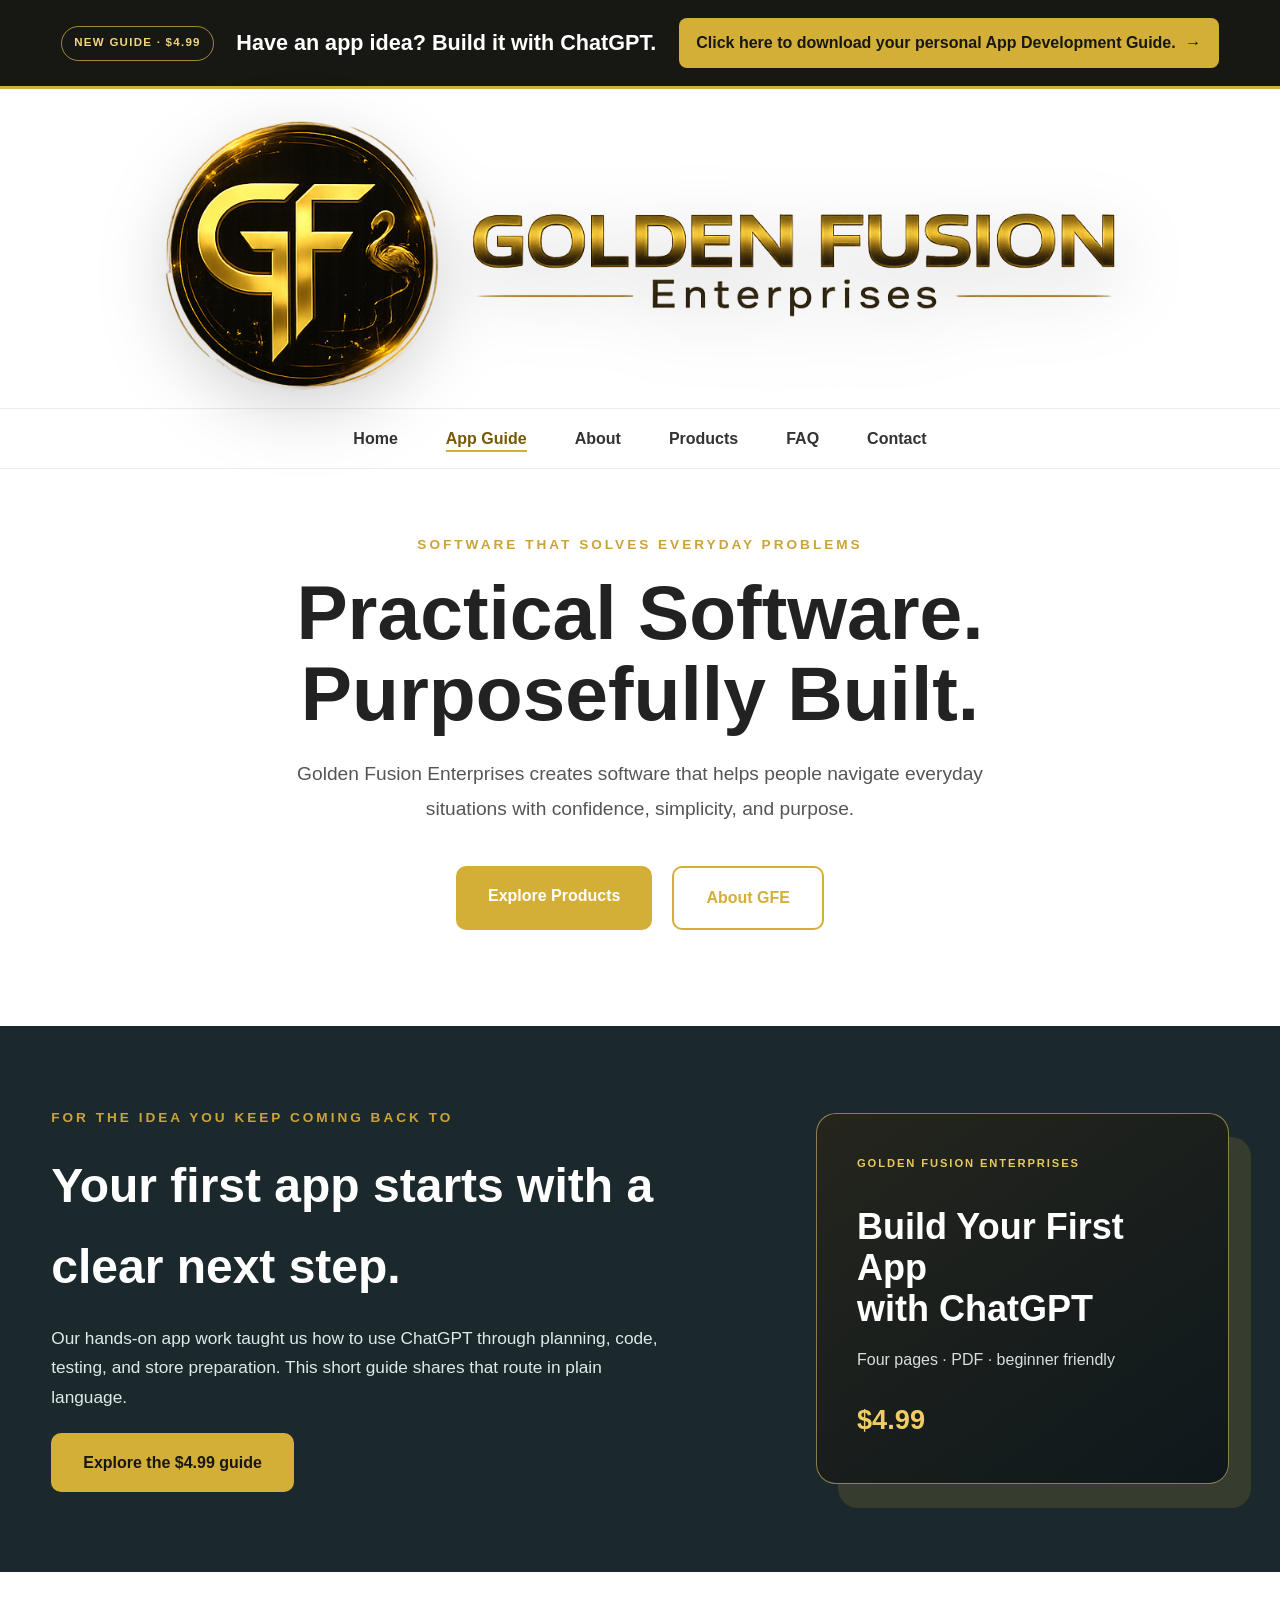
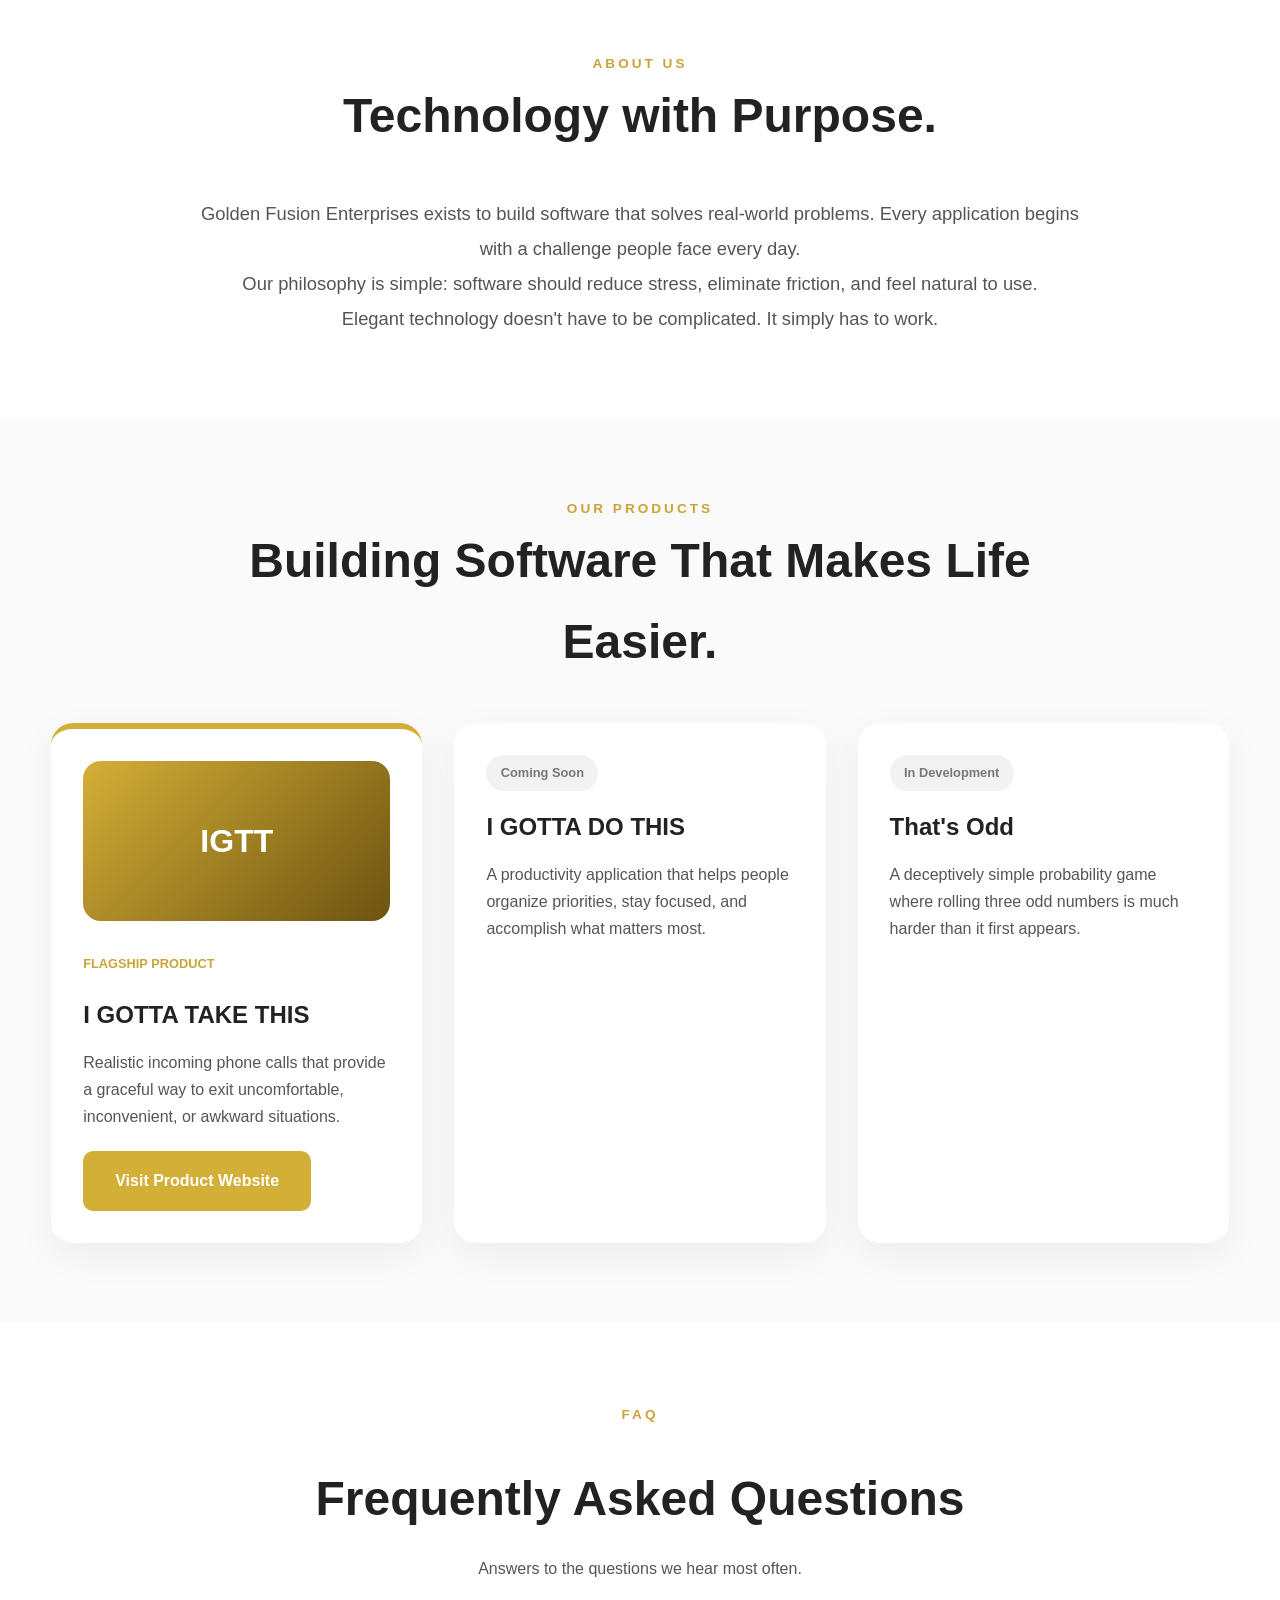
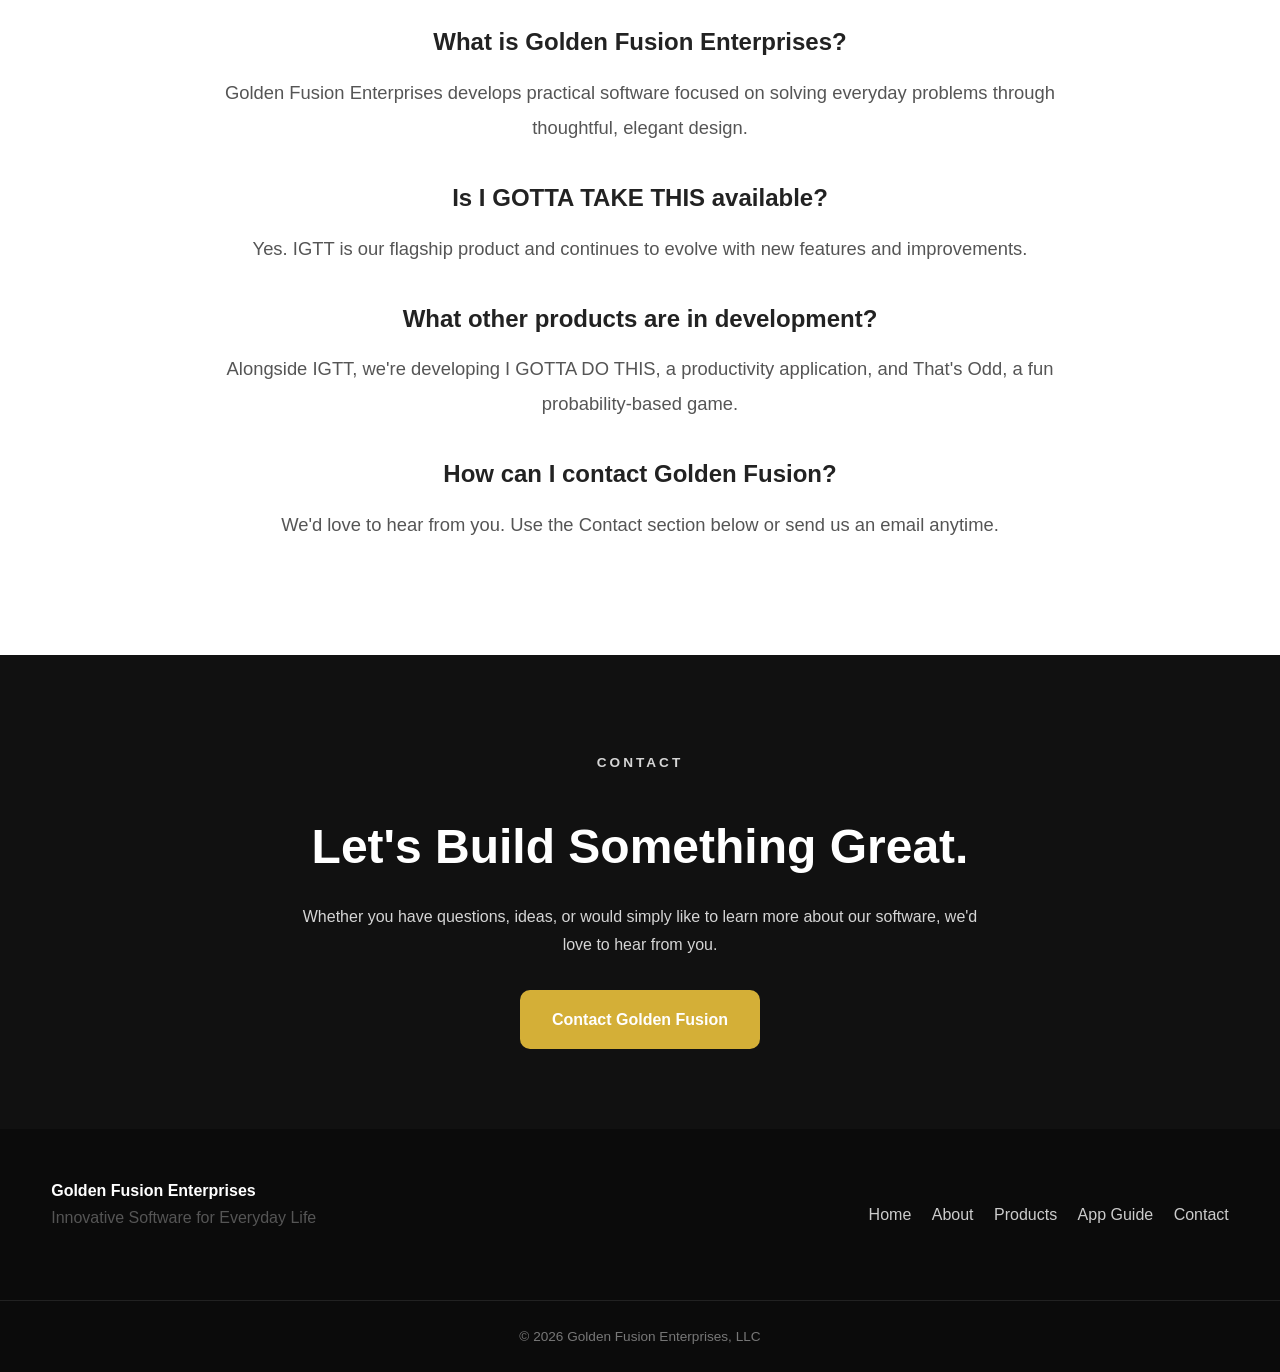
==== commit 473c66b9: "Add app guide campaign pages and Facebook launch copy" ====
--- a/index.html
+++ b/index.html
@@ -2,595 +2,433 @@
 <html lang="en">
 
 <head>
-
     <meta charset="UTF-8">
-    <meta name="viewport"
-          content="width=device-width, initial-scale=1.0">
-
+    <meta name="viewport" content="width=device-width, initial-scale=1.0">
     <meta name="description"
-          content="Golden Fusion Enterprises builds thoughtfully designed software that solves everyday problems with simplicity, reliability, and purpose.">
-
-    <title>
-        Golden Fusion Enterprises
-    </title>
-
-    <link rel="stylesheet"
-          href="styles.css">
-
+          content="Golden Fusion Enterprises develops practical software that solves everyday problems.">
+
+    <title>Golden Fusion Enterprises</title>
+
+    <link rel="stylesheet" href="styles.css">
 </head>
 
 <body>
 
-<!-- ==========================================================
-     HERO BANNER
-=========================================================== -->
-
-<section class="hero-banner">
-
-    <div class="container">
-
-        <img src="assets/logos/gfe-logo-banner.png"
-             alt="Golden Fusion Enterprises"
-             class="company-banner">
-
-    </div>
-
-</section>
-
-<!-- ==========================================================
-     NAVIGATION
-=========================================================== -->
-
-<header>
-
-    <div class="container navigation">
-
-        <nav aria-label="Primary Navigation">
-
-            <ul>
-
-                <li><a href="#">Home</a></li>
-
-                <li><a href="#about">
+    <aside class="guide-ad" aria-label="Featured app guide">
+        <div class="container guide-ad-inner">
+            <span class="guide-ad-tag">NEW GUIDE · $4.99</span>
+            <p>Have an app idea? Build it with ChatGPT.</p>
+            <a href="app-guide.html" class="guide-ad-link">Click here to download your personal App Development Guide. <span aria-hidden="true">→</span></a>
+        </div>
+    </aside>
+
+    <!-- ======================================================
+         Banner
+    ======================================================= -->
+
+    <section class="hero">
+        <div class="container">
+
+            <div class="hero-image">
+                <img
+                    src="assets/logos/gfe-logo-banner.png"
+                    alt="Golden Fusion Enterprises"
+                    class="hero-banner">
+            </div>
+
+        </div>
+    </section>
+
+    <!-- ======================================================
+         Navigation
+    ======================================================= -->
+
+    <header class="site-header">
+
+        <div class="container nav-container">
+
+            <nav aria-label="Primary Navigation">
+
+                <ul>
+                    <li><a href="index.html" aria-current="page">Home</a></li>
+                    <li><a href="app-guide.html" class="nav-guide">App Guide</a></li>
+                    <li><a href="#about">About</a></li>
+                    <li><a href="#products">Products</a></li>
+                    <li><a href="#faq">FAQ</a></li>
+                    <li><a href="#contact">Contact</a></li>
+                </ul>
+
+            </nav>
+
+        </div>
+
+    </header>
+
+    <main>
+
+        <!-- ==================================================
+             Intro
+        =================================================== -->
+
+        <section class="intro">
+
+            <div class="container">
+
+                <p class="eyebrow">
+                    SOFTWARE THAT SOLVES EVERYDAY PROBLEMS
+                </p>
+
+                <h1>
+                    Practical Software.<br>
+                    Purposefully Built.
+                </h1>
+
+                <p class="hero-description">
+                    Golden Fusion Enterprises creates software that helps
+                    people navigate everyday situations with confidence,
+                    simplicity, and purpose.
+                </p>
+
+                <div class="hero-buttons">
+
+                    <a href="#products"
+                       class="button primary">
+                        Explore Products
+                    </a>
+
+                    <a href="#about"
+                       class="button secondary">
+                        About GFE
+                    </a>
+
+                </div>
+
+            </div>
+
+        </section>
+
+        <section id="app-guide" class="guide-feature" aria-labelledby="guide-feature-title">
+            <div class="container guide-feature-grid">
+                <div>
+                    <p class="section-label">FOR THE IDEA YOU KEEP COMING BACK TO</p>
+                    <h2 id="guide-feature-title">Your first app starts with a clear next step.</h2>
+                    <p>Our hands-on app work taught us how to use ChatGPT through planning, code, testing, and store preparation. This short guide shares that route in plain language.</p>
+                    <a href="app-guide.html" class="button primary">Explore the $4.99 guide</a>
+                </div>
+                <div class="guide-feature-card" aria-label="Guide summary">
+                    <span class="guide-feature-kicker">GOLDEN FUSION ENTERPRISES</span>
+                    <strong>Build Your First App<br>with ChatGPT</strong>
+                    <span>Four pages · PDF · beginner friendly</span>
+                    <span class="guide-feature-price">$4.99</span>
+                </div>
+            </div>
+        </section>
+
+        <!-- ==================================================
+             About
+        =================================================== -->
+
+        <section id="about"
+                 class="section">
+
+            <div class="container">
+
+                <div class="section-heading">
+
+                    <p class="section-label">
+                        ABOUT US
+                    </p>
+
+                    <h2>
+                        Technology with Purpose.
+                    </h2>
+
+                </div>
+
+                <div class="about-text">
+
+                    <p>
+                        Golden Fusion Enterprises exists to build software
+                        that solves real-world problems. Every application
+                        begins with a challenge people face every day.
+                    </p>
+
+                    <p>
+                        Our philosophy is simple: software should reduce
+                        stress, eliminate friction, and feel natural to use.
+                    </p>
+
+                    <p>
+                        Elegant technology doesn't have to be complicated.
+                        It simply has to work.
+                    </p>
+
+                </div>
+
+            </div>
+
+        </section>
+
+        <!-- ==================================================
+             Products
+        =================================================== -->
+
+        <section id="products"
+                 class="products">
+
+            <div class="container">
+
+                <div class="section-heading">
+
+                    <p class="section-label">
+                        OUR PRODUCTS
+                    </p>
+
+                    <h2>
+                        Building Software That Makes Life Easier.
+                    </h2>
+
+                </div>
+
+                <div class="product-grid">
+
+                    <!-- IGTT -->
+
+                    <article class="product-card featured">
+
+                        <div class="product-image">
+                            IGTT
+                        </div>
+
+                        <p class="product-status">
+                            Flagship Product
+                        </p>
+
+                        <h3>
+                            I GOTTA TAKE THIS
+                        </h3>
+
+                        <p>
+                            Realistic incoming phone calls that provide a
+                            graceful way to exit uncomfortable,
+                            inconvenient, or awkward situations.
+                        </p>
+
+                        <a href="https://igottatakethis.com"
+                           class="button primary">
+                            Visit Product Website
+                        </a>
+
+                    </article>
+
+                    <!-- IGDT -->
+
+                    <article class="product-card">
+
+                        <div class="coming-soon">
+                            Coming Soon
+                        </div>
+
+                        <h3>
+                            I GOTTA DO THIS
+                        </h3>
+
+                        <p>
+                            A productivity application that helps people
+                            organize priorities, stay focused, and
+                            accomplish what matters most.
+                        </p>
+
+                    </article>
+
+                    <!-- That's Odd -->
+
+                    <article class="product-card">
+
+                        <div class="coming-soon">
+                            In Development
+                        </div>
+
+                        <h3>
+                            That's Odd
+                        </h3>
+
+                        <p>
+                            A deceptively simple probability game where
+                            rolling three odd numbers is much harder than
+                            it first appears.
+                        </p>
+
+                    </article>
+
+                </div>
+
+            </div>
+
+        </section>
+                <!-- ==================================================
+             FAQ
+        =================================================== -->
+
+        <section id="faq"
+                 class="section">
+
+            <div class="container">
+
+                <div class="section-heading">
+
+                    <p class="section-label">
+                        FAQ
+                    </p>
+
+                    <h2>
+                        Frequently Asked Questions
+                    </h2>
+
+                    <p>
+                        Answers to the questions we hear most often.
+                    </p>
+
+                </div>
+
+                <div class="about-text">
+
+                    <h3>
+                        What is Golden Fusion Enterprises?
+                    </h3>
+
+                    <p>
+                        Golden Fusion Enterprises develops practical software
+                        focused on solving everyday problems through thoughtful,
+                        elegant design.
+                    </p>
+
+                    <h3>
+                        Is I GOTTA TAKE THIS available?
+                    </h3>
+
+                    <p>
+                        Yes. IGTT is our flagship product and continues to
+                        evolve with new features and improvements.
+                    </p>
+
+                    <h3>
+                        What other products are in development?
+                    </h3>
+
+                    <p>
+                        Alongside IGTT, we're developing I GOTTA DO THIS, a
+                        productivity application, and That's Odd, a fun
+                        probability-based game.
+                    </p>
+
+                    <h3>
+                        How can I contact Golden Fusion?
+                    </h3>
+
+                    <p>
+                        We'd love to hear from you. Use the Contact section
+                        below or send us an email anytime.
+                    </p>
+
+                </div>
+
+            </div>
+
+        </section>
+
+        <!-- ==================================================
+             Contact
+        =================================================== -->
+
+        <section id="contact"
+                 class="contact">
+
+            <div class="container">
+
+                <p class="section-label">
+                    CONTACT
+                </p>
+
+                <h2>
+                    Let's Build Something Great.
+                </h2>
+
+                <p>
+                    Whether you have questions, ideas, or would simply like to
+                    learn more about our software, we'd love to hear from you.
+                </p>
+
+                <a href="mailto:bruce@goldenfusion.us"
+                   class="button primary">
+                    Contact Golden Fusion
+                </a>
+
+            </div>
+
+        </section>
+
+    </main>
+
+    <!-- ======================================================
+         Footer
+    ======================================================= -->
+
+    <footer>
+
+        <div class="container footer">
+
+            <div>
+
+                <strong>
+                    Golden Fusion Enterprises
+                </strong>
+
+                <p>
+                    Innovative Software for Everyday Life
+                </p>
+
+            </div>
+
+            <div>
+
+                <a href="#">
+                    Home
+                </a>
+
+                <a href="#about">
                     About
-                </a></li>
-
-                <li><a href="#featured-product">
-                    Featured Product
-                </a></li>
-
-                <li><a href="#products">
+                </a>
+
+                <a href="#products">
                     Products
-                </a></li>
-
-                <li><a href="#philosophy">
-                    Philosophy
-                </a></li>
-
-                <li><a href="#faq">
-                    FAQ
-                </a></li>
-
-                <li><a href="#contact">
+                </a>
+
+                <a href="app-guide.html">
+                    App Guide
+                </a>
+
+                <a href="#contact">
                     Contact
-                </a></li>
-
-            </ul>
-
-        </nav>
-
-    </div>
-
-</header>
-
-<main>
-
-<!-- ==========================================================
-     HERO
-=========================================================== -->
-
-<section class="hero">
-
-    <div class="container narrow">
-
-        <p class="eyebrow">
-            THOUGHTFULLY DESIGNED SOFTWARE FOR EVERYDAY LIFE
-        </p>
-
-        <h1>
-
-            Practical Software.<br>
-            Purposefully Built.
-
-        </h1>
-
-        <p class="hero-text">
-
-            Golden Fusion Enterprises builds thoughtfully designed software
-            that solves everyday problems with simplicity, reliability,
-            and purpose.
-
-        </p>
-
-        <a href="#products"
-           class="button primary">
-
-            Explore Our Products
-
-        </a>
-
-        <div class="scroll-indicator">
-
-            Scroll to learn more ↓
+                </a>
+
+            </div>
 
         </div>
 
-    </div>
-
-</section>
-
-<!-- ==========================================================
-     ABOUT
-=========================================================== -->
-
-<section id="about">
-
-    <div class="container narrow">
-
-        <div class="accent-line"></div>
-
-        <p class="section-label">
-            ABOUT GOLDEN FUSION ENTERPRISES
-        </p>
-
-        <h2>
-
-            Technology with Purpose.
-
-        </h2>
-
-        <blockquote>
-
-            "Technology should reduce friction—
-            not create it."
-
-        </blockquote>
-
-        <p>
-
-            Golden Fusion Enterprises was founded on a simple belief:
-            software should solve real-world problems without creating
-            new ones.
-
-        </p>
-
-        <p>
-
-            Every application begins with an everyday challenge and is
-            refined until the solution feels effortless. Good software
-            should become invisible, allowing people to focus on what
-            matters instead of fighting with technology.
-
-        </p>
-
-        <p>
-
-            That philosophy inspired our flagship application,
-            <strong>I Gotta Take This</strong>, a practical tool designed
-            to help people gracefully navigate awkward, uncomfortable,
-            or inconvenient situations with confidence and discretion.
-
-        </p>
-
-        <p>
-
-            As Golden Fusion Enterprises continues to grow, our mission
-            remains unchanged: build thoughtfully designed software that
-            quietly improves everyday life.
-
-        </p>
-
-        <div class="featured-logo">
-
-            <img src="assets/logos/igtt-logo.png"
-                 alt="I Gotta Take This">
-
+        <div class="copyright">
+            © <span id="year"></span>
+            Golden Fusion Enterprises, LLC
         </div>
 
-    </div>
-
-</section>
-
-<!-- ==========================================================
-     FEATURED PRODUCT
-=========================================================== -->
-
-<section id="featured-product">
-
-    <div class="container">
-
-        <div class="accent-line"></div>
-
-        <p class="section-label">
-
-            FEATURED PRODUCT
-
-        </p>
-
-        <h2>
-
-            I Gotta Take This
-
-        </h2>
-
-        <p class="section-intro">
-
-            A realistic incoming phone call application that provides
-            people with a graceful and believable way to exit awkward,
-            uncomfortable, or inconvenient situations.
-
-        </p>
-
-        <a href="https://igottatakethis.com"
-           class="button primary">
-
-            Visit Product Website →
-
-        </a>
-
-    </div>
-
-</section>
-
-<!-- ==========================================================
-     PRODUCTS
-=========================================================== -->
-
-<section id="products">
-
-    <div class="container">
-
-        <div class="accent-line"></div>
-
-        <p class="section-label">
-
-            OUR PRODUCTS
-
-        </p>
-
-        <h2>
-
-            Building Software That Solves Everyday Problems.
-
-        </h2>
-
-        <div class="product-grid">
-
-            <article class="product-card featured">
-
-                <h3>
-
-                    I Gotta Take This
-
-                </h3>
-
-                <span class="status">
-
-                    Available Now
-
-                </span>
-
-                <p>
-
-                    Realistic incoming phone calls that help people
-                    gracefully leave uncomfortable situations.
-
-                </p>
-
-            </article>
-
-            <article class="product-card">
-
-                <h3>
-
-                    I Gotta Do This
-
-                </h3>
-
-                <span class="status">
-
-                    Coming Soon
-
-                </span>
-
-                <p>
-
-                    A productivity application designed to organize
-                    priorities and simplify everyday planning.
-
-                </p>
-
-            </article>
-
-            <article class="product-card">
-
-                <h3>
-
-                    That's Odd
-
-                </h3>
-
-                <span class="status">
-
-                    In Development
-
-                </span>
-
-                <p>
-
-                    A deceptively simple probability game built around
-                    one surprisingly difficult objective.
-
-                </p>
-
-            </article>
-
-        </div>
-
-    </div>
-
-</section>
-<!-- ==========================================================
-     OUR PHILOSOPHY
-=========================================================== -->
-
-<section id="philosophy">
-
-    <div class="container narrow">
-
-        <div class="accent-line"></div>
-
-        <p class="section-label">
-            WHAT WE BELIEVE
-        </p>
-
-        <h2>
-            Software should solve problems—not become one.
-        </h2>
-
-        <div class="philosophy-grid">
-
-            <article class="philosophy-card">
-
-                <h3>
-                    Solve Real Problems
-                </h3>
-
-                <p>
-                    Every application begins with a genuine challenge that
-                    people encounter in everyday life. We don't create
-                    software looking for a problem—we solve problems worth
-                    solving.
-                </p>
-
-            </article>
-
-            <article class="philosophy-card">
-
-                <h3>
-                    Keep It Simple
-                </h3>
-
-                <p>
-                    The best software feels natural. It should be intuitive,
-                    predictable, and require as little effort as possible
-                    from the people who use it.
-                </p>
-
-            </article>
-
-            <article class="philosophy-card">
-
-                <h3>
-                    Respect People's Time
-                </h3>
-
-                <p>
-                    Technology should eliminate friction, not create it.
-                    Every design decision should make life a little easier,
-                    a little faster, and a little less stressful.
-                </p>
-
-            </article>
-
-        </div>
-
-    </div>
-
-</section>
-
-<!-- ==========================================================
-     FAQ
-=========================================================== -->
-
-<section id="faq">
-
-    <div class="container narrow">
-
-        <div class="accent-line"></div>
-
-        <p class="section-label">
-            FREQUENTLY ASKED QUESTIONS
-        </p>
-
-        <h2>
-            Questions We Hear Most Often
-        </h2>
-
-        <div class="faq-list">
-
-            <article class="faq-card">
-
-                <h3>
-                    What is Golden Fusion Enterprises?
-                </h3>
-
-                <p>
-                    Golden Fusion Enterprises develops thoughtfully designed
-                    software that solves practical, everyday problems through
-                    simple and intuitive solutions.
-                </p>
-
-            </article>
-
-            <article class="faq-card">
-
-                <h3>
-                    Is I Gotta Take This available today?
-                </h3>
-
-                <p>
-                    Yes. I Gotta Take This is our flagship application and
-                    continues to evolve with new features and enhancements.
-                </p>
-
-            </article>
-
-            <article class="faq-card">
-
-                <h3>
-                    What other products are in development?
-                </h3>
-
-                <p>
-                    Alongside I Gotta Take This, we're developing
-                    I Gotta Do This and That's Odd, with additional projects
-                    already planned for the future.
-                </p>
-
-            </article>
-
-            <article class="faq-card">
-
-                <h3>
-                    How can I contact Golden Fusion Enterprises?
-                </h3>
-
-                <p>
-                    We'd love to hear from you. Whether you have a question,
-                    feedback, or simply want to connect, please reach out
-                    using the contact information below.
-                </p>
-
-            </article>
-
-        </div>
-
-    </div>
-
-</section>
-
-<!-- ==========================================================
-     CONTACT
-=========================================================== -->
-
-<section id="contact">
-
-    <div class="container narrow">
-
-        <p class="section-label">
-            CONTACT
-        </p>
-
-        <h2>
-            We'd Love to Hear From You.
-        </h2>
-
-        <p class="contact-text">
-
-            Questions, ideas, partnerships, or simply saying hello—
-            we'd be happy to hear from you.
-
-        </p>
-
-        <a href="mailto:bruce@goldenfusion.us"
-           class="button primary">
-
-            Contact Golden Fusion Enterprises
-
-        </a>
-
-    </div>
-
-</section>
-
-</main>
-
-<!-- ==========================================================
-     FOOTER
-=========================================================== -->
-
-<footer>
-
-    <div class="container footer">
-
-        <div class="footer-brand">
-
-            <h3>
-                Golden Fusion Enterprises
-            </h3>
-
-            <p>
-
-                Practical Software.<br>
-                Purposefully Built.
-
-            </p>
-
-        </div>
-
-        <nav aria-label="Footer Navigation">
-
-            <ul>
-
-                <li><a href="#">Home</a></li>
-
-                <li><a href="#about">About</a></li>
-
-                <li><a href="#featured-product">
-                    Featured Product
-                </a></li>
-
-                <li><a href="#products">
-                    Products
-                </a></li>
-
-                <li><a href="#contact">
-                    Contact
-                </a></li>
-
-            </ul>
-
-        </nav>
-
-    </div>
-
-    <div class="copyright">
-
-        © <span id="year"></span>
-        Golden Fusion Enterprises, LLC.
-        All Rights Reserved.
-
-    </div>
-
-</footer>
-
-<script>
-
-document.getElementById("year").textContent =
-    new Date().getFullYear();
-
-</script>
+    </footer>
+
+    <script>
+
+        document.getElementById("year").textContent =
+            new Date().getFullYear();
+
+    </script>
 
 </body>
 
--- a/styles.css
+++ b/styles.css
@@ -374,3 +374,223 @@
     }
 
 }
+
+/* ---------- App guide campaign ---------- */
+
+.guide-ad{
+    background:#171714;
+    border-bottom:3px solid #d4af37;
+    color:#fff;
+}
+
+.guide-ad-inner{
+    min-height:86px;
+    display:flex;
+    align-items:center;
+    justify-content:center;
+    gap:1.4rem;
+    padding:1rem 0;
+}
+
+.guide-ad-tag{
+    flex:none;
+    border:1px solid rgba(212,175,55,.75);
+    border-radius:999px;
+    padding:.42rem .76rem;
+    color:#f3d67b;
+    font-size:.72rem;
+    font-weight:800;
+    letter-spacing:.11em;
+    white-space:nowrap;
+}
+
+.guide-ad p{
+    color:#fff;
+    font-size:clamp(1.02rem,2vw,1.35rem);
+    font-weight:750;
+    line-height:1.25;
+    margin:0;
+}
+
+.guide-ad-link{
+    flex:0 1 auto;
+    display:inline-flex;
+    align-items:center;
+    gap:.6rem;
+    border-radius:8px;
+    padding:.72rem 1.1rem;
+    background:#d4af37;
+    color:#171714;
+    font-weight:800;
+    text-decoration:none;
+    text-align:center;
+    transition:background .2s,transform .2s;
+}
+
+.guide-ad-link:hover,
+.guide-ad-link:focus-visible{
+    background:#f0cf66;
+    transform:translateY(-2px);
+}
+
+.nav-guide{
+    color:#765900;
+    border-bottom:2px solid #d4af37;
+    padding-bottom:.2rem;
+}
+
+.guide-feature{
+    padding:5rem 0;
+    background:#1b292d;
+    color:#fff;
+}
+
+.guide-feature-grid{
+    display:grid;
+    grid-template-columns:minmax(0,1.25fr) minmax(300px,.75fr);
+    align-items:center;
+    gap:clamp(2rem,6vw,6rem);
+}
+
+.guide-feature h2{
+    max-width:650px;
+}
+
+.guide-feature p:not(.section-label){
+    color:#e0e8e8;
+    max-width:620px;
+    font-size:1.08rem;
+}
+
+.guide-feature .button.primary,
+.guide-page-hero .button.primary,
+.guide-purchase .button.primary{
+    color:#171714;
+}
+
+.guide-feature-card{
+    display:flex;
+    flex-direction:column;
+    justify-content:center;
+    min-height:330px;
+    padding:2.5rem;
+    border:1px solid rgba(234,206,111,.55);
+    border-radius:20px;
+    background:linear-gradient(145deg,#25251d,#0e181c);
+    box-shadow:22px 24px 0 rgba(212,175,55,.15);
+}
+
+.guide-feature-kicker,
+.guide-cover-kicker{
+    color:#e8c860;
+    font-size:.7rem;
+    font-weight:800;
+    letter-spacing:.17em;
+}
+
+.guide-feature-card strong{
+    color:#fff;
+    font-size:clamp(1.65rem,3vw,2.25rem);
+    line-height:1.15;
+    margin:2rem 0 1rem;
+}
+
+.guide-feature-card>span:nth-of-type(2){color:#d7dfdf;}
+.guide-feature-price{color:#f0cd62;font-size:1.7rem;font-weight:800;margin-top:1.5rem;}
+
+.guide-site-header .nav-container{
+    justify-content:space-between;
+    gap:2rem;
+}
+
+.guide-site-logo{display:block;width:min(330px,44vw);height:auto;}
+
+.guide-page-hero{
+    padding:clamp(3.5rem,7vw,6rem) 0;
+    background:linear-gradient(130deg,#f9f6ed,#fff 62%);
+}
+
+.guide-page-grid{
+    display:grid;
+    grid-template-columns:minmax(0,1.2fr) minmax(280px,.8fr);
+    align-items:center;
+    gap:clamp(2rem,6vw,6rem);
+}
+
+.guide-page-hero h1{font-size:clamp(2.6rem,5vw,4.5rem);max-width:800px;}
+.guide-page-hero .lead{font-size:1.23rem;max-width:650px;}
+.guide-page-hero .hero-buttons{justify-content:flex-start;gap:.7rem;margin-top:1.7rem;}
+.guide-page-hero .button.secondary{background:#fff;}
+.guide-page-hero .fine-print{font-size:.88rem;margin-top:1rem;}
+
+.guide-cover{
+    min-height:430px;
+    display:flex;
+    flex-direction:column;
+    padding:2.5rem;
+    border-radius:12px;
+    background:#17374a;
+    box-shadow:18px 20px 0 #d4af37,0 24px 55px rgba(0,0,0,.16);
+    transform:rotate(2deg);
+}
+
+.guide-cover strong{color:#fff;font-size:clamp(2.1rem,3.4vw,3rem);line-height:1.15;margin:3rem 0 1.5rem;}
+.guide-cover span:last-child{margin-top:auto;color:#c5d7dc;}
+
+.guide-proof{
+    background:#1b292d;
+    color:#fff;
+    padding:1.5rem 0;
+}
+
+.guide-proof .container{display:flex;justify-content:space-between;gap:1.4rem;flex-wrap:wrap;}
+.guide-proof span{font-size:.95rem;font-weight:650;}
+
+.guide-page-section{padding:5rem 0;}
+.guide-page-section.alt{background:#f8f8f5;}
+.guide-page-section .section-heading{text-align:left;margin:0 0 2.5rem;}
+.guide-steps,.guide-requirements{display:grid;grid-template-columns:repeat(2,minmax(0,1fr));gap:1.2rem;}
+.guide-step,.guide-requirement{background:#fff;border:1px solid #e5e5df;border-radius:16px;padding:1.6rem;}
+.guide-step-number{color:#a77d11;font-size:.8rem;font-weight:800;letter-spacing:.15em;}
+.guide-step h3,.guide-requirement h3{margin:.8rem 0 .5rem;}
+.guide-step p,.guide-requirement p{margin:0;}
+
+.guide-purchase{
+    border-radius:22px;
+    background:#1b292d;
+    color:#fff;
+    padding:clamp(2rem,5vw,4rem);
+    display:flex;
+    justify-content:space-between;
+    align-items:center;
+    gap:2rem;
+}
+.guide-purchase h2{max-width:620px;}
+.guide-purchase p{color:#dce5e5;max-width:620px;margin-bottom:0;}
+.guide-purchase-action{flex:none;text-align:center;}
+.guide-purchase-price{display:block;color:#efcf6a;font-size:2.6rem;font-weight:800;line-height:1.1;margin-bottom:1rem;}
+.guide-purchase-action small{display:block;color:#dce5e5;margin-top:.8rem;max-width:240px;}
+
+.guide-faq{max-width:850px;}
+.guide-faq details{padding:1.15rem 0;border-bottom:1px solid #ddd;}
+.guide-faq summary{cursor:pointer;font-weight:750;font-size:1.06rem;}
+.guide-faq p{margin:.7rem 0 0;}
+.guide-support{margin-top:2rem;}
+
+@media (max-width:900px){
+    .guide-ad-inner{flex-wrap:wrap;justify-content:space-between;gap:.75rem;}
+    .guide-ad p{order:-1;width:100%;}
+    .guide-feature-grid,.guide-page-grid{grid-template-columns:1fr;}
+    .guide-cover{max-width:420px;margin:1rem auto;}
+    .guide-site-header .nav-container{flex-direction:column;}
+}
+
+@media (max-width:600px){
+    .guide-ad-inner{padding:.9rem 0;}
+    .guide-ad-tag{font-size:.65rem;}
+    .guide-ad-link{font-size:.85rem;padding:.65rem .8rem;}
+    .guide-feature,.guide-page-section{padding:3.5rem 0;}
+    .guide-steps,.guide-requirements{grid-template-columns:1fr;}
+    .guide-purchase{flex-direction:column;align-items:flex-start;}
+    .guide-purchase-action{text-align:left;}
+}
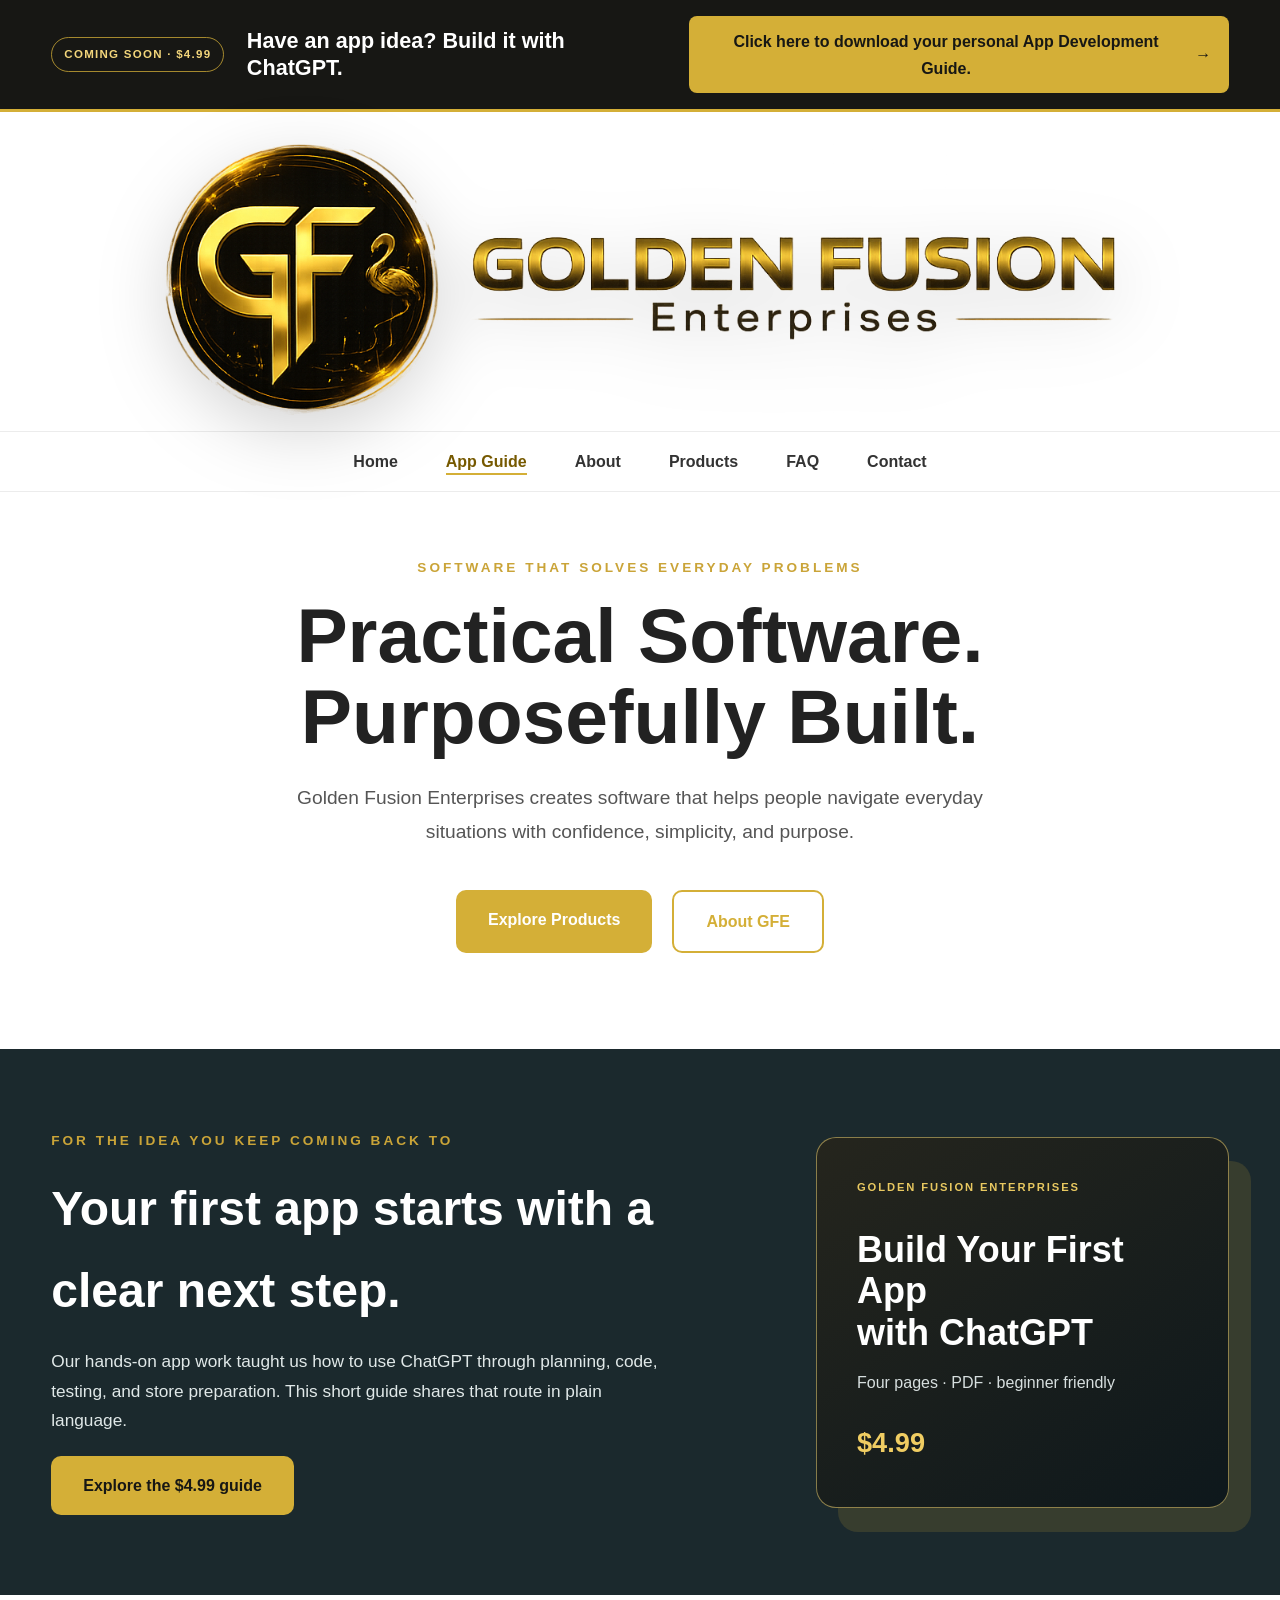
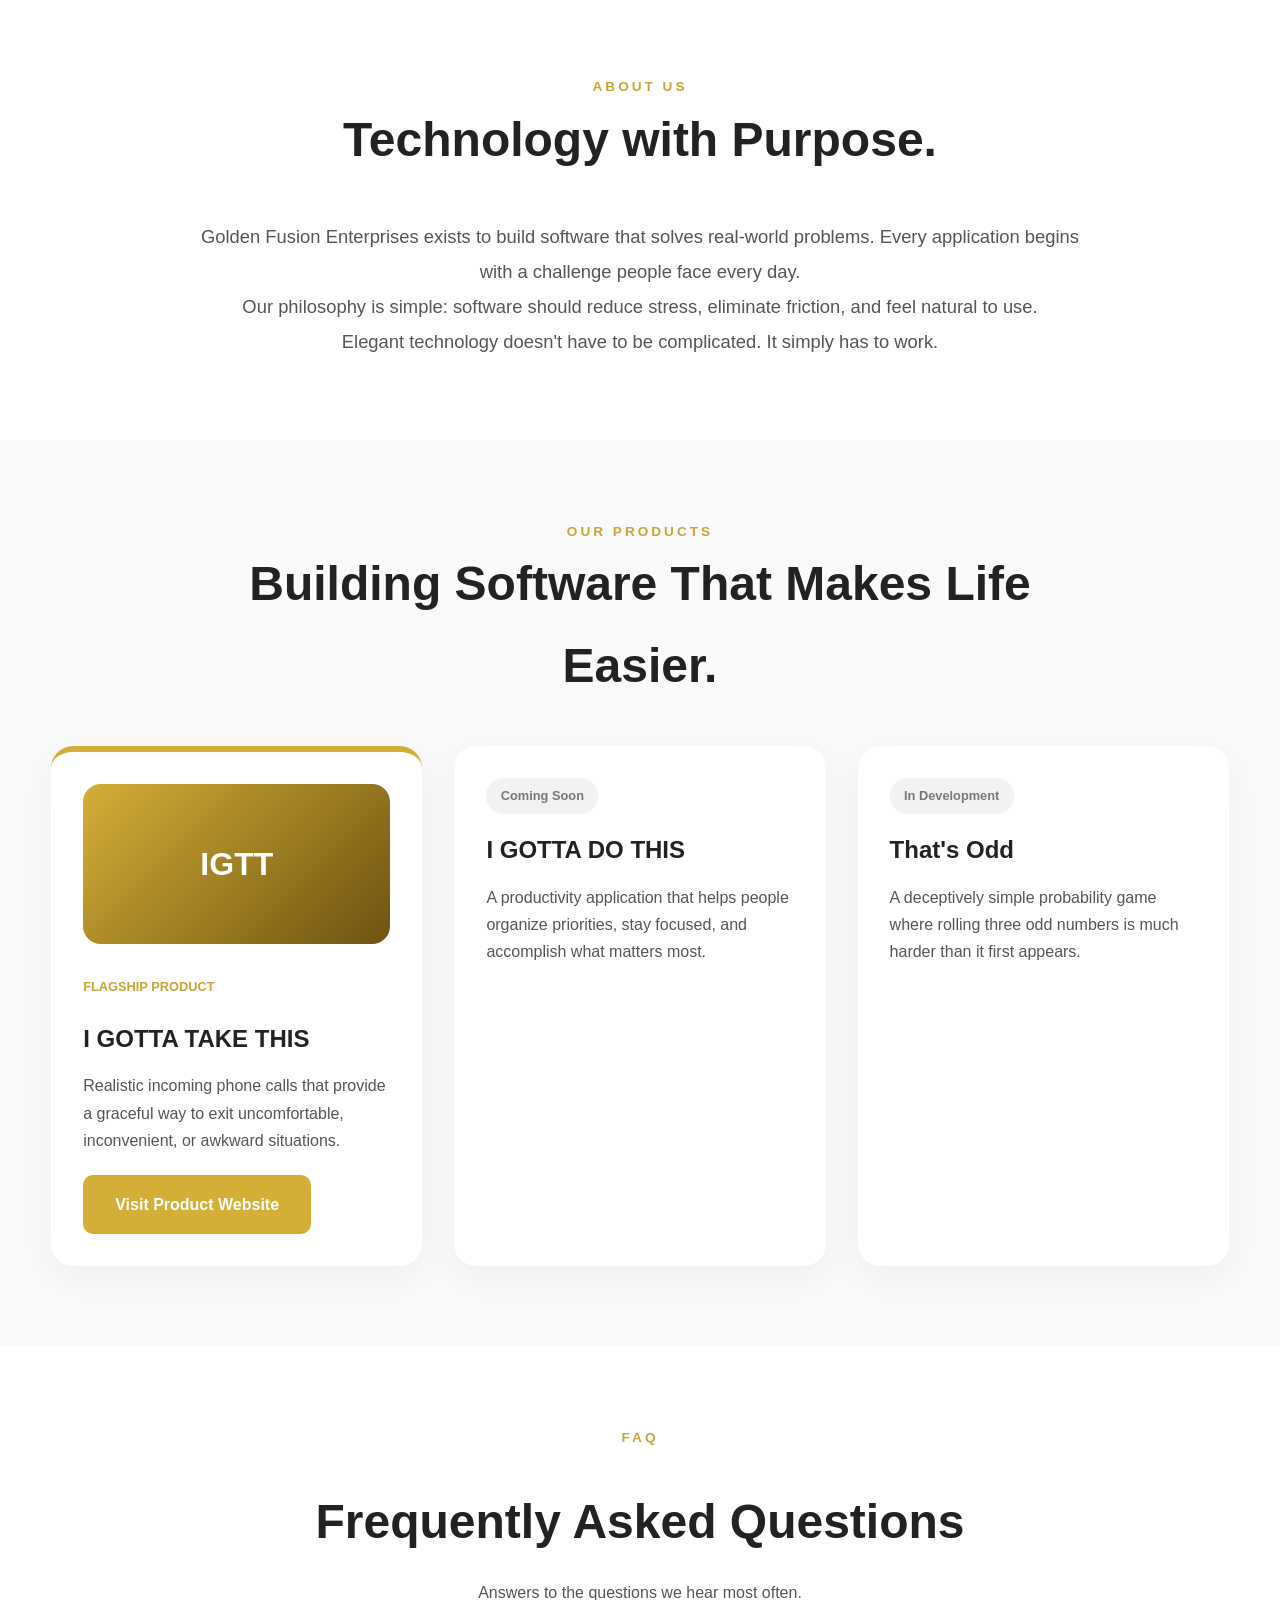
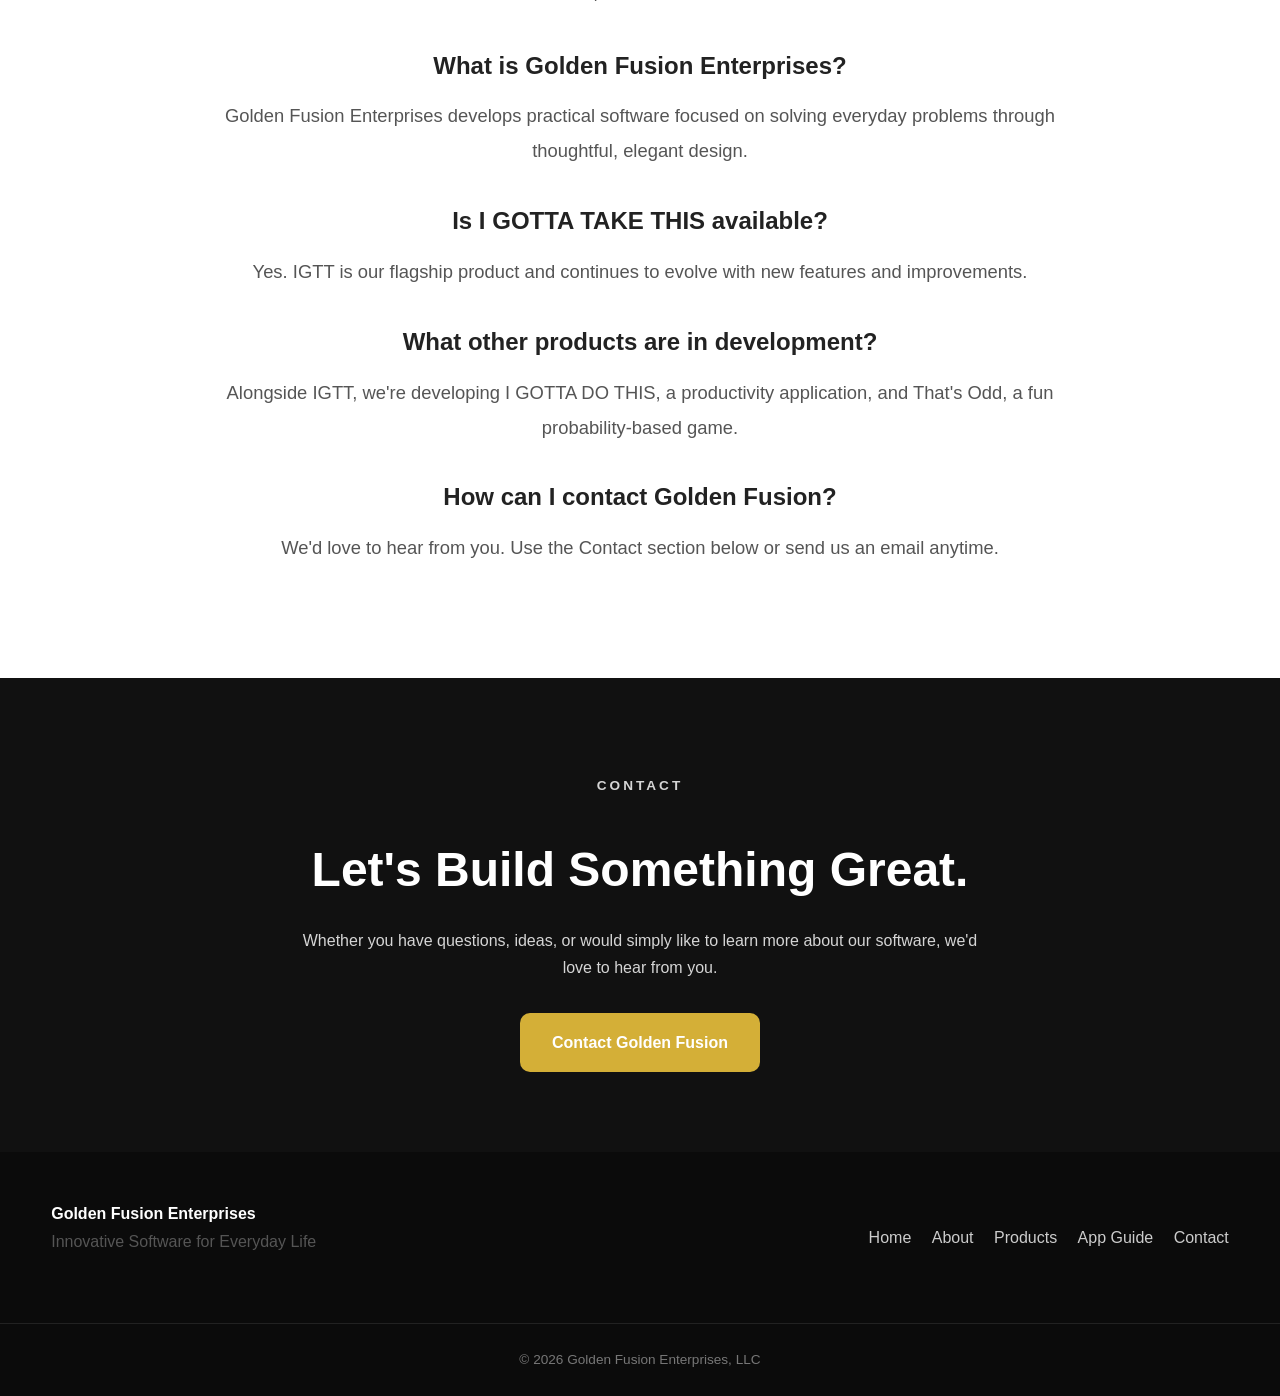
==== commit 7cbf7a89: "Mark guide banner as coming soon until checkout opens" ====
--- a/index.html
+++ b/index.html
@@ -16,7 +16,7 @@
 
     <aside class="guide-ad" aria-label="Featured app guide">
         <div class="container guide-ad-inner">
-            <span class="guide-ad-tag">NEW GUIDE · $4.99</span>
+            <span class="guide-ad-tag">COMING SOON · $4.99</span>
             <p>Have an app idea? Build it with ChatGPT.</p>
             <a href="app-guide.html" class="guide-ad-link">Click here to download your personal App Development Guide. <span aria-hidden="true">→</span></a>
         </div>
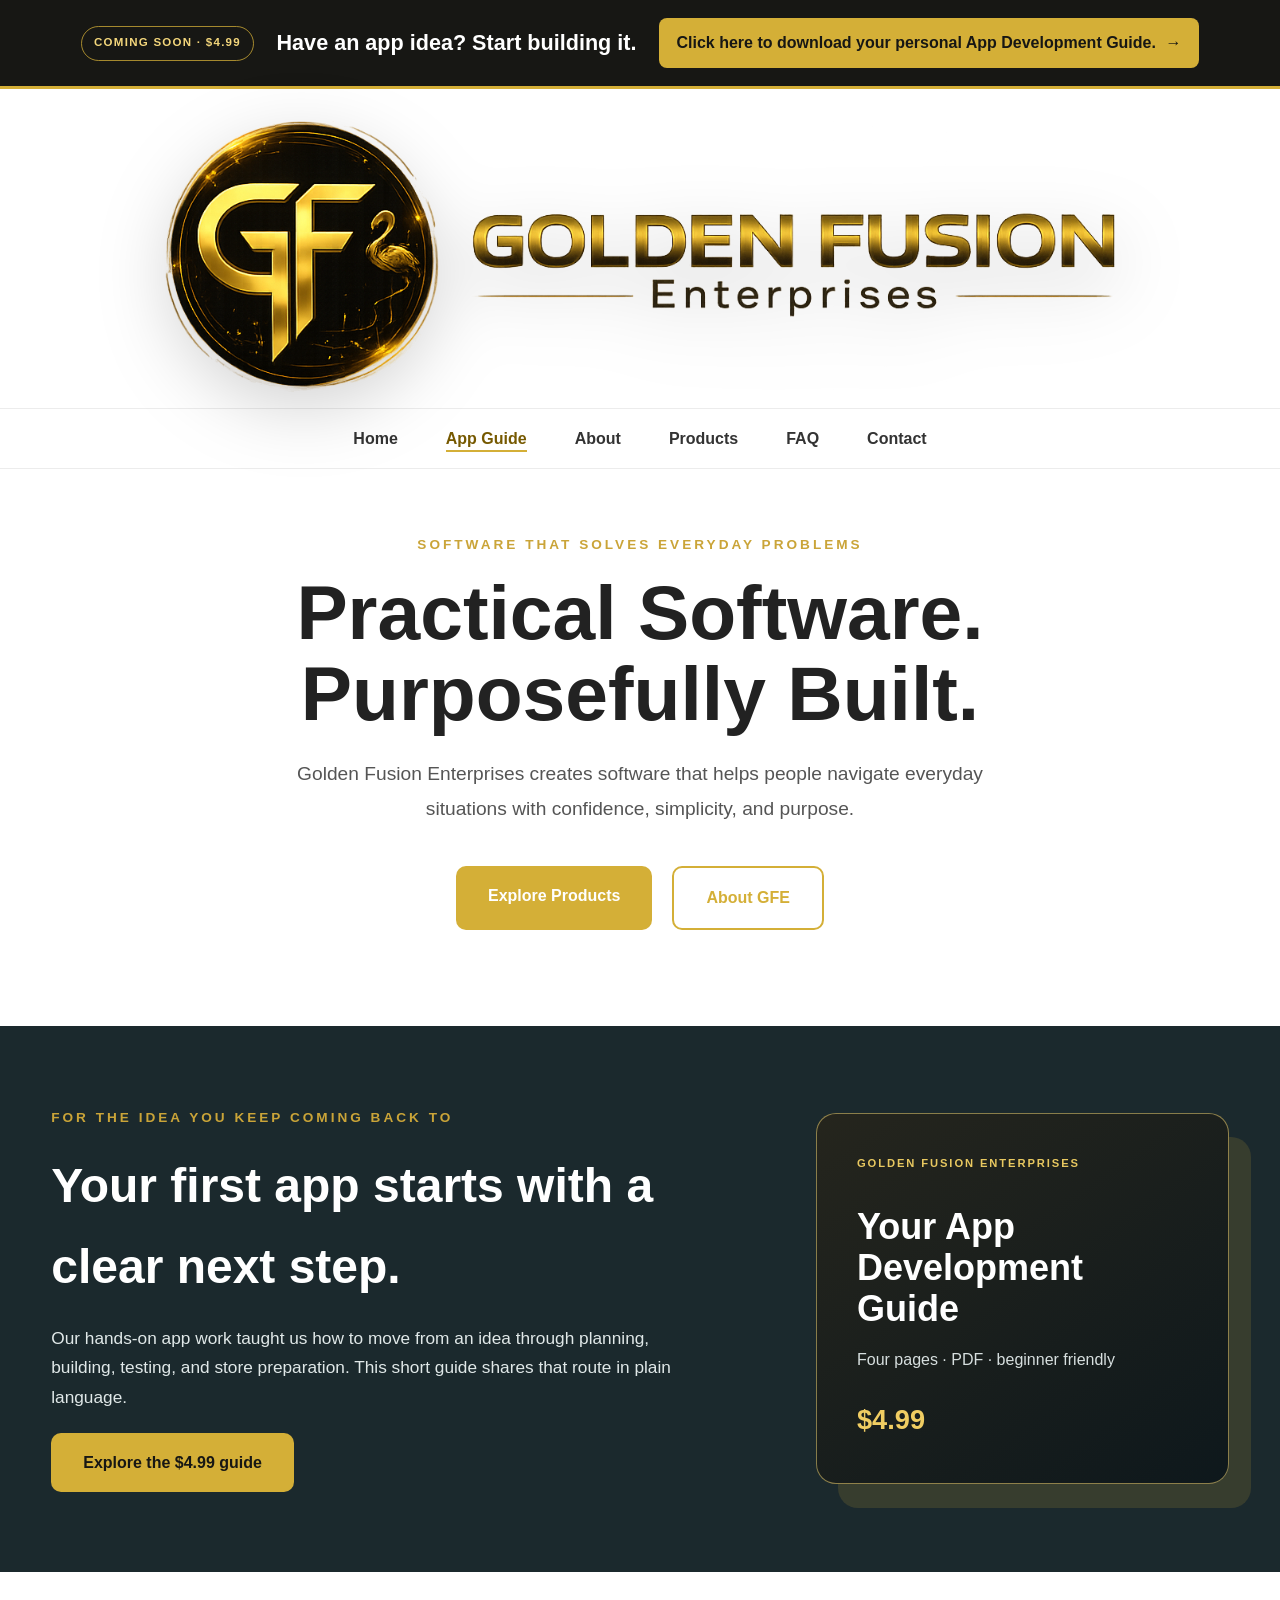
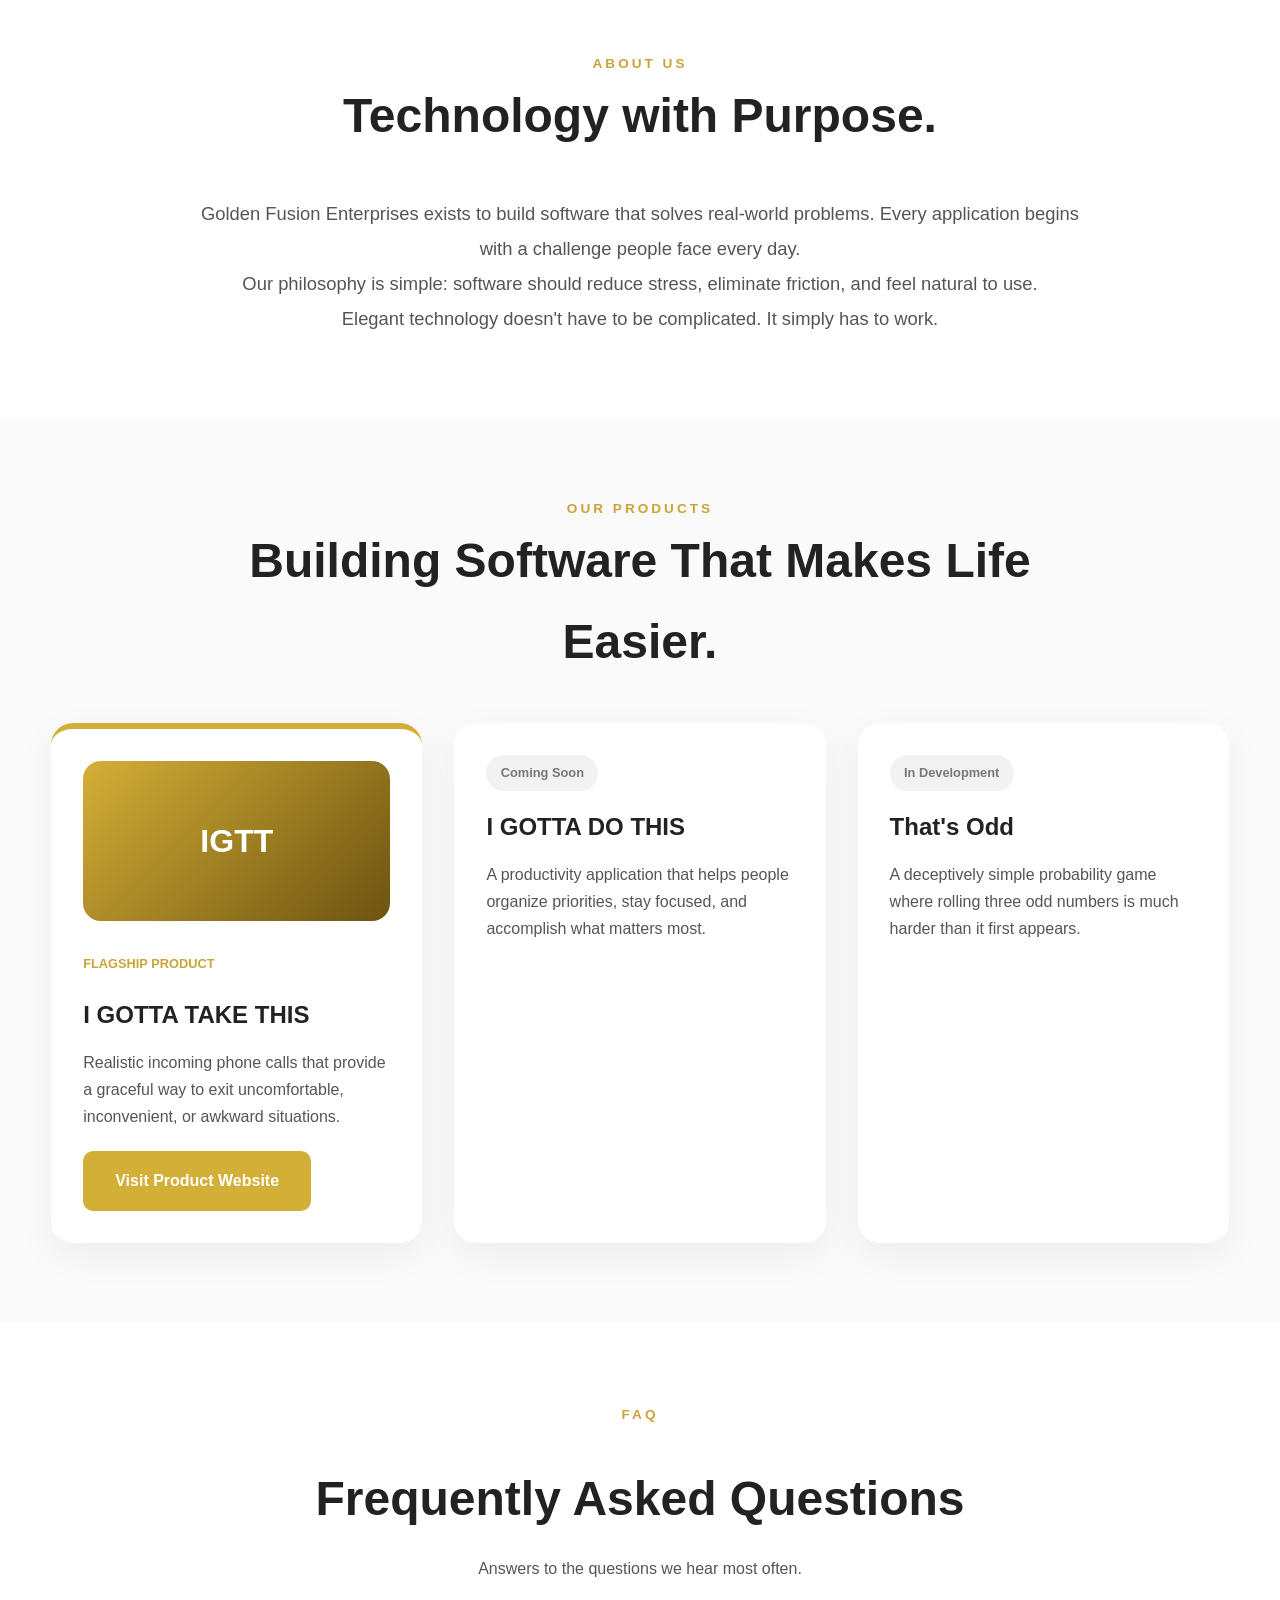
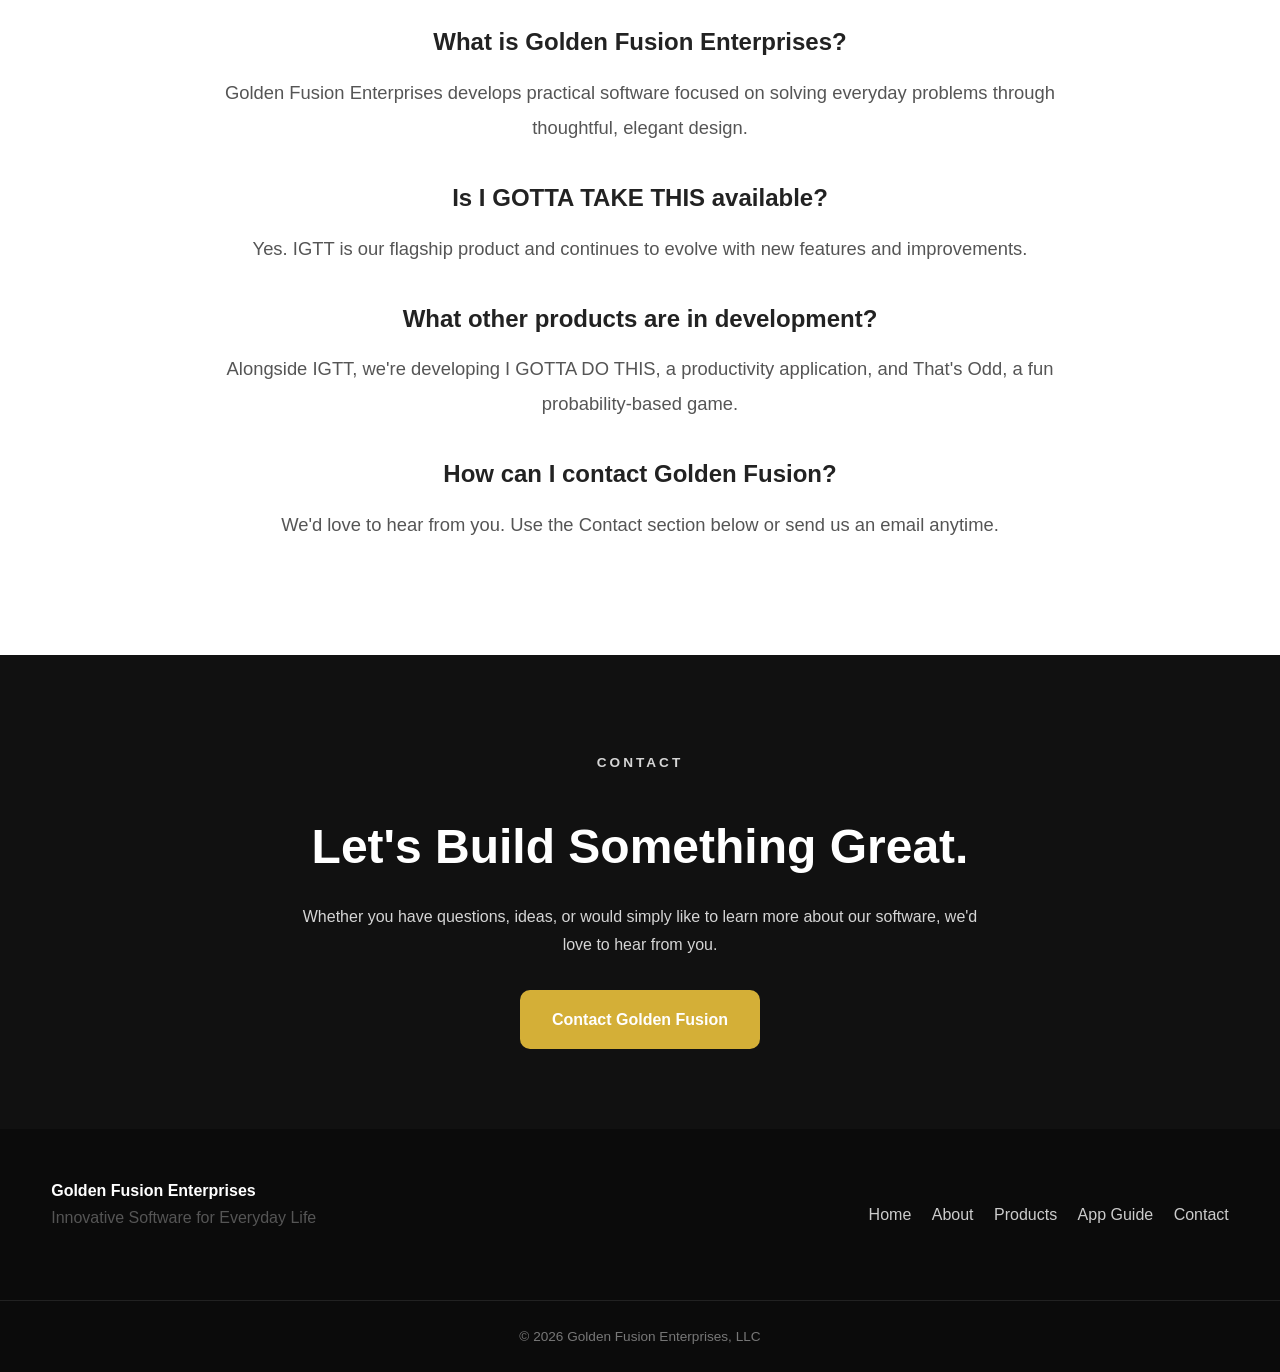
==== commit f746def5: "Focus index.html on app journey rather than specific tools" ====
--- a/index.html
+++ b/index.html
@@ -17,7 +17,7 @@
     <aside class="guide-ad" aria-label="Featured app guide">
         <div class="container guide-ad-inner">
             <span class="guide-ad-tag">COMING SOON · $4.99</span>
-            <p>Have an app idea? Build it with ChatGPT.</p>
+            <p>Have an app idea? Start building it.</p>
             <a href="app-guide.html" class="guide-ad-link">Click here to download your personal App Development Guide. <span aria-hidden="true">→</span></a>
         </div>
     </aside>
@@ -112,12 +112,12 @@
                 <div>
                     <p class="section-label">FOR THE IDEA YOU KEEP COMING BACK TO</p>
                     <h2 id="guide-feature-title">Your first app starts with a clear next step.</h2>
-                    <p>Our hands-on app work taught us how to use ChatGPT through planning, code, testing, and store preparation. This short guide shares that route in plain language.</p>
+                    <p>Our hands-on app work taught us how to move from an idea through planning, building, testing, and store preparation. This short guide shares that route in plain language.</p>
                     <a href="app-guide.html" class="button primary">Explore the $4.99 guide</a>
                 </div>
                 <div class="guide-feature-card" aria-label="Guide summary">
                     <span class="guide-feature-kicker">GOLDEN FUSION ENTERPRISES</span>
-                    <strong>Build Your First App<br>with ChatGPT</strong>
+                    <strong>Your App Development<br>Guide</strong>
                     <span>Four pages · PDF · beginner friendly</span>
                     <span class="guide-feature-price">$4.99</span>
                 </div>
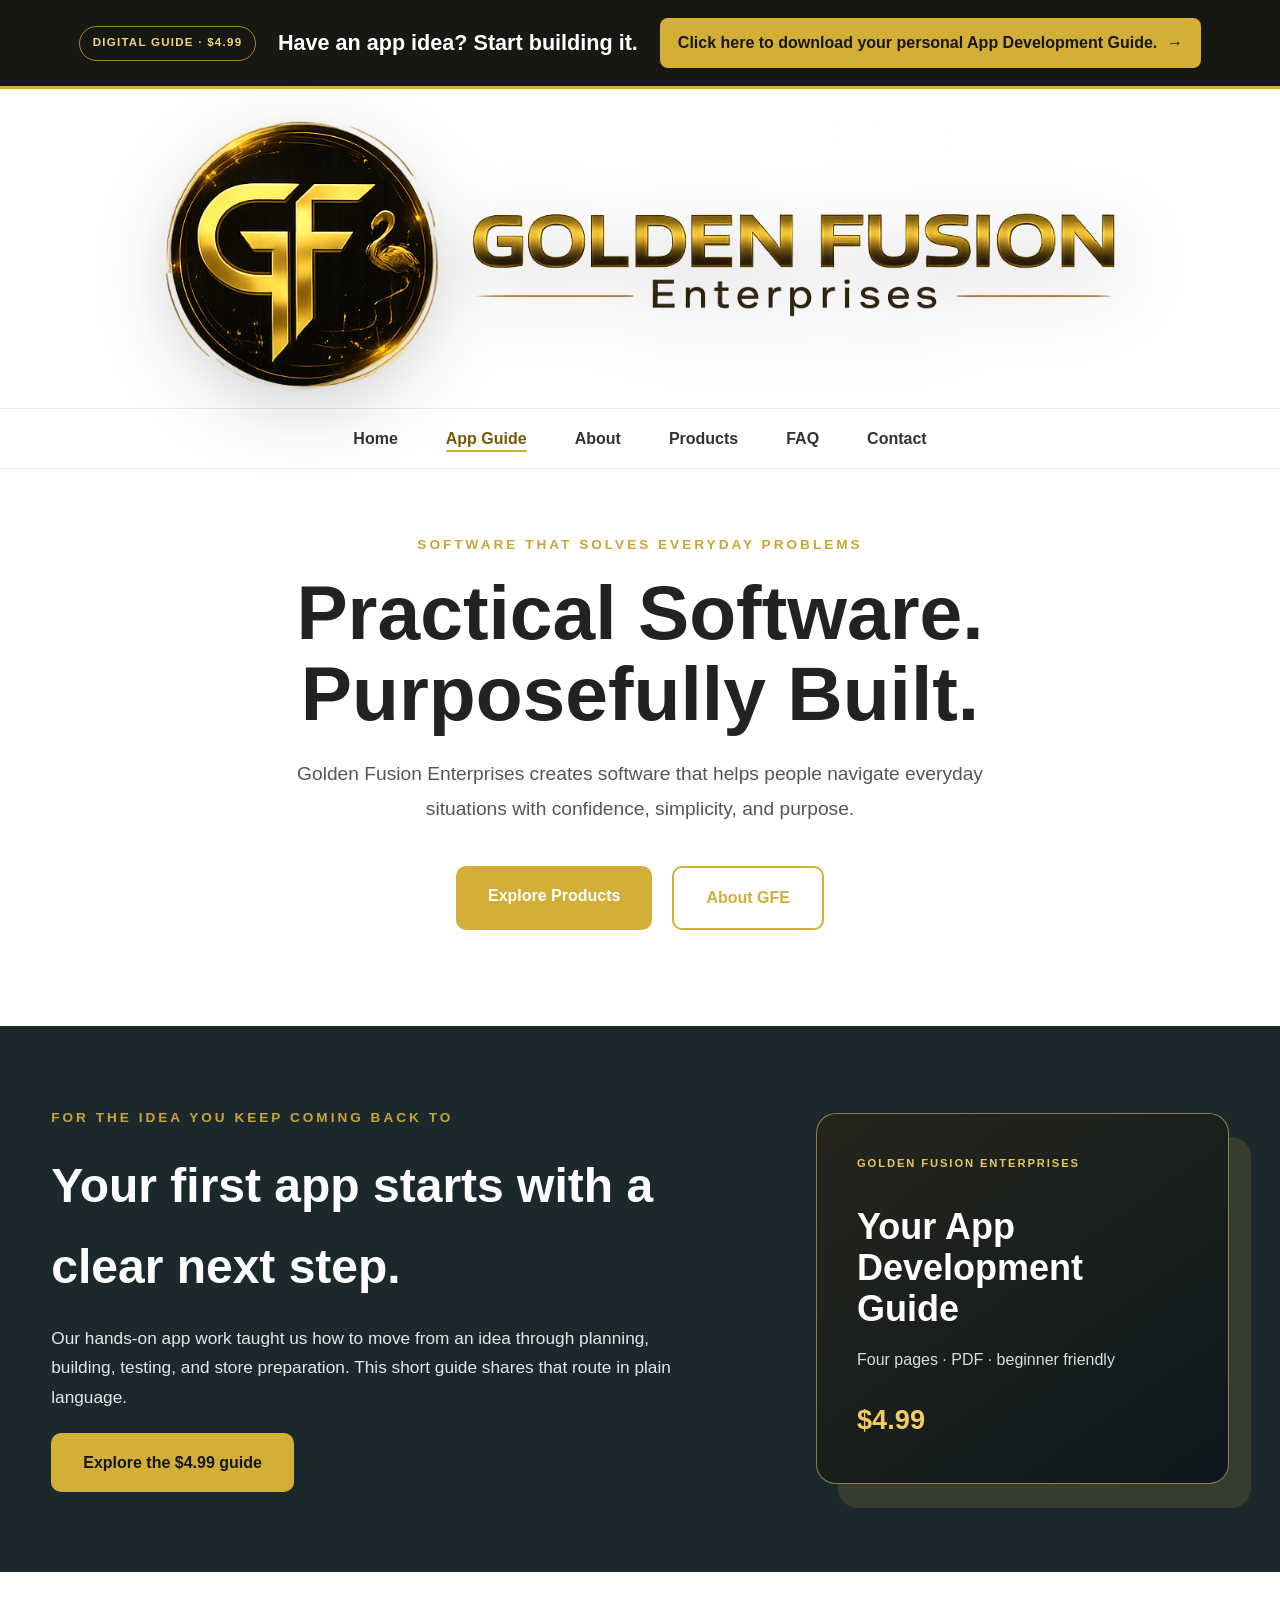
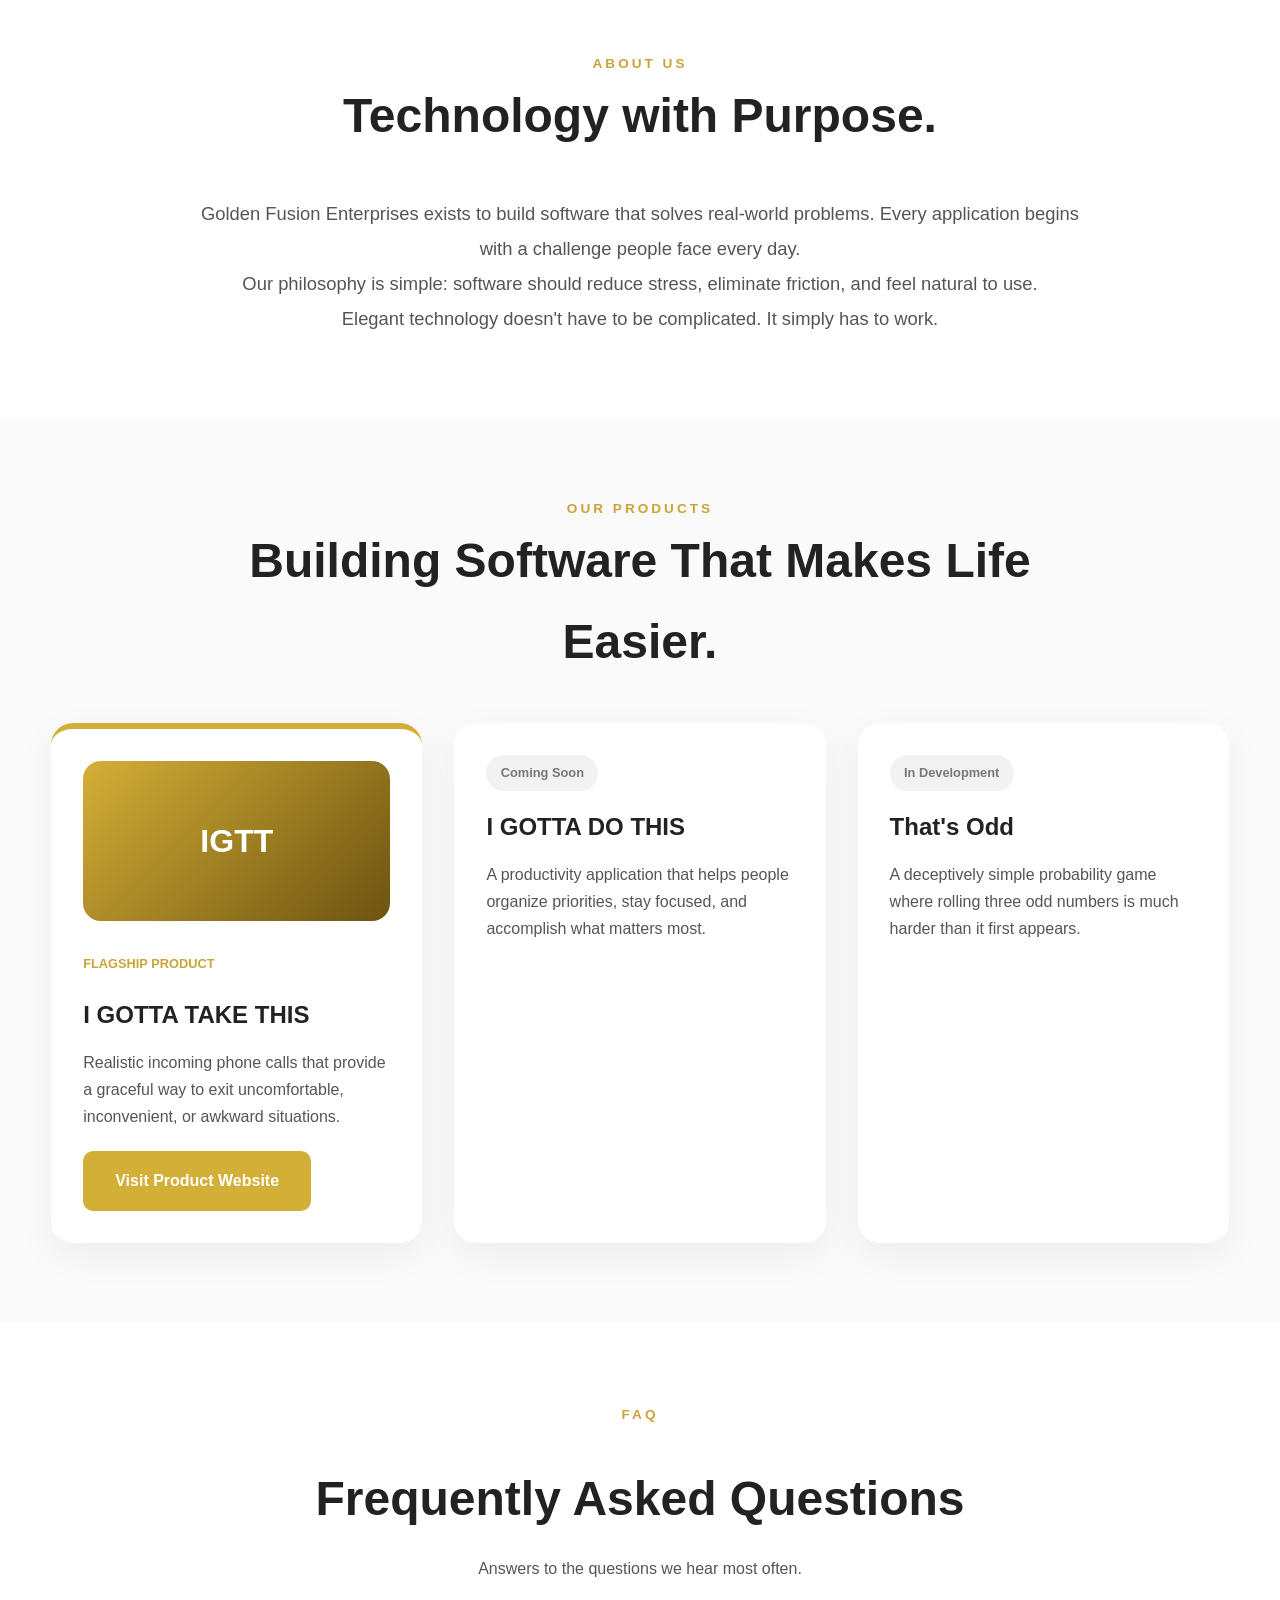
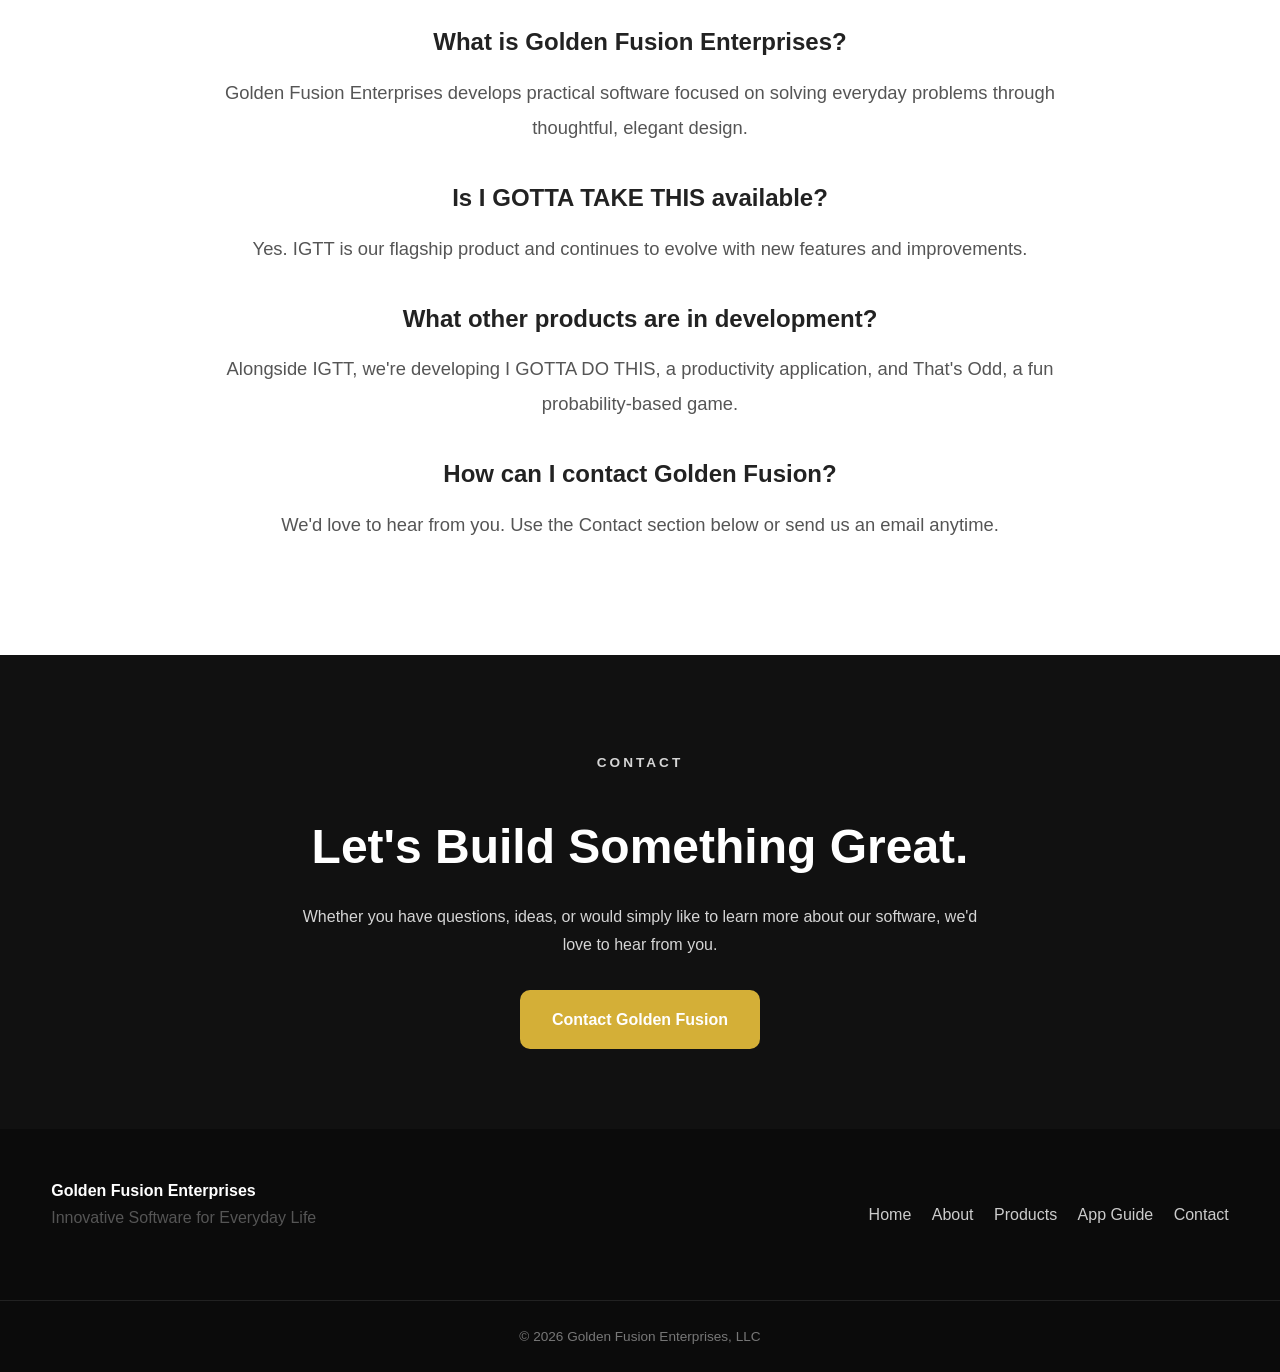
==== commit b3758b22: "Prepare live guide banner for checkout" ====
--- a/index.html
+++ b/index.html
@@ -16,7 +16,7 @@
 
     <aside class="guide-ad" aria-label="Featured app guide">
         <div class="container guide-ad-inner">
-            <span class="guide-ad-tag">COMING SOON · $4.99</span>
+            <span class="guide-ad-tag">DIGITAL GUIDE · $4.99</span>
             <p>Have an app idea? Start building it.</p>
             <a href="app-guide.html" class="guide-ad-link">Click here to download your personal App Development Guide. <span aria-hidden="true">→</span></a>
         </div>
